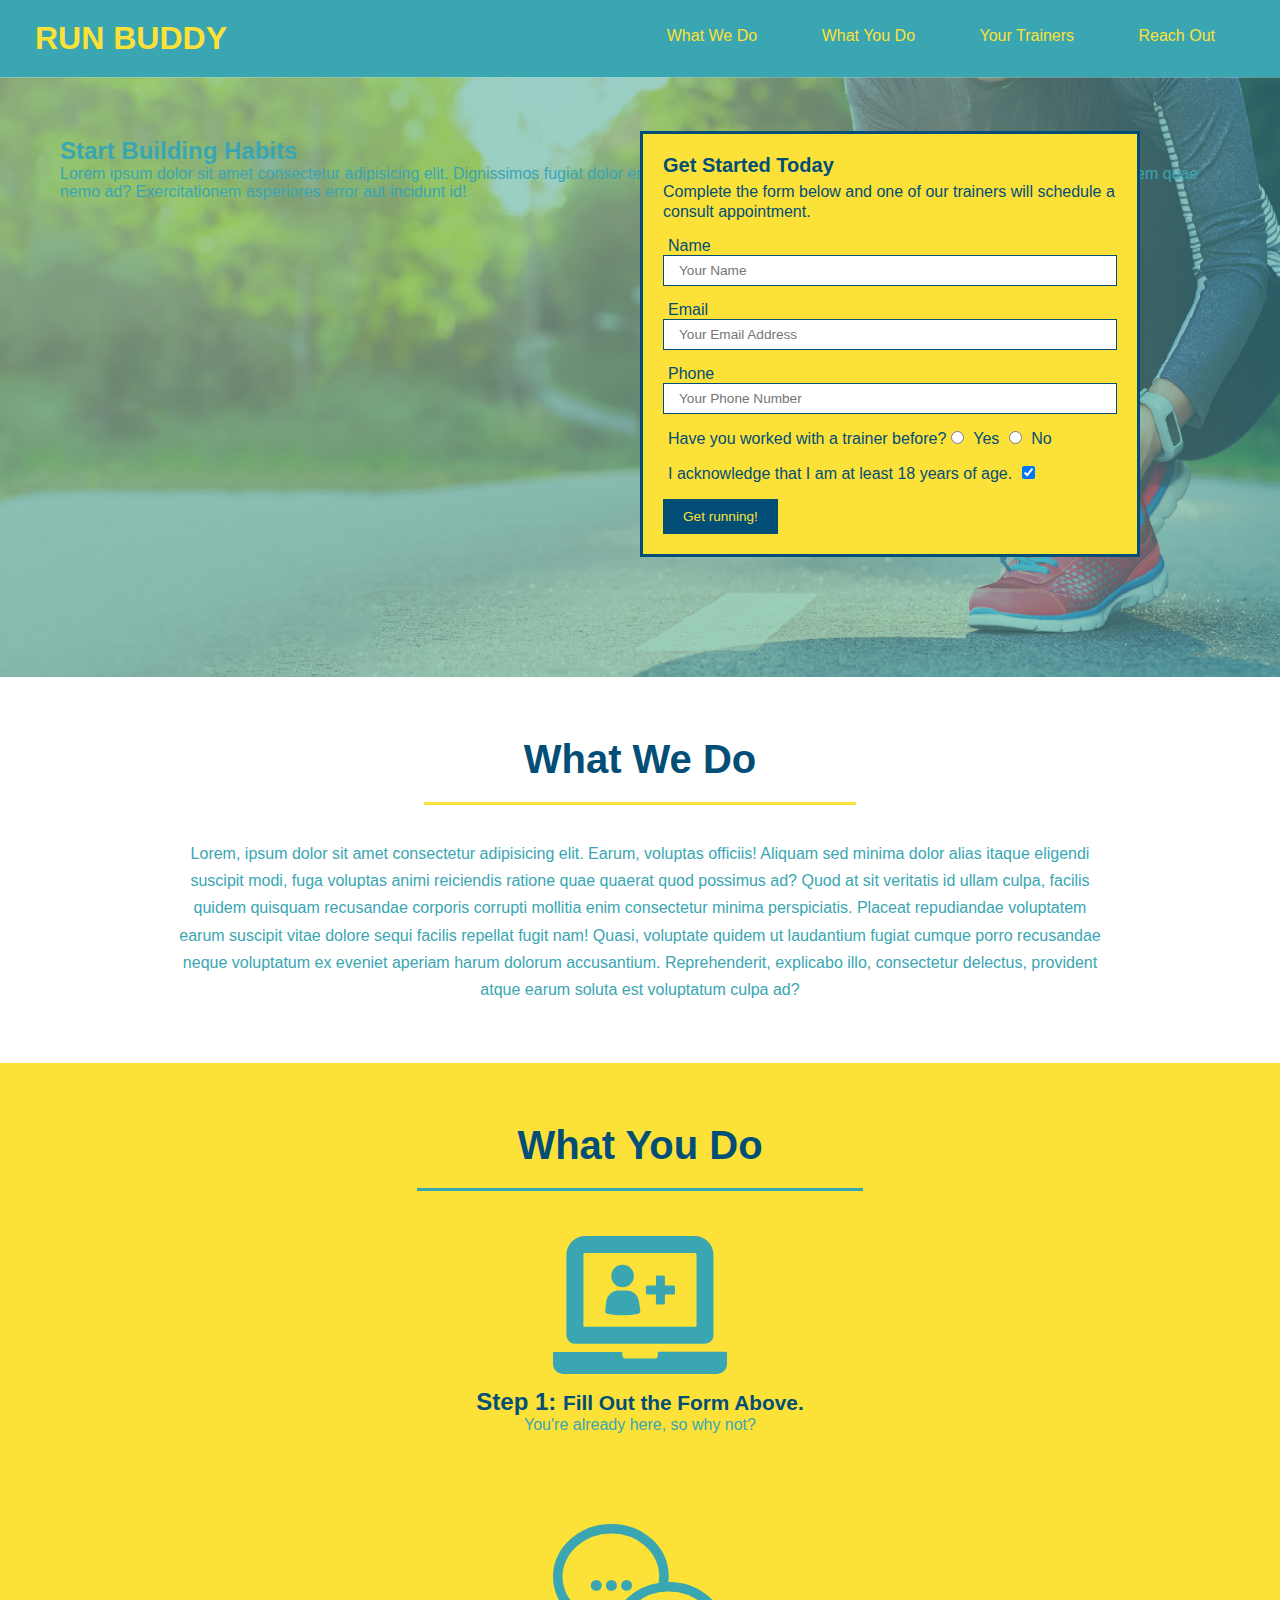
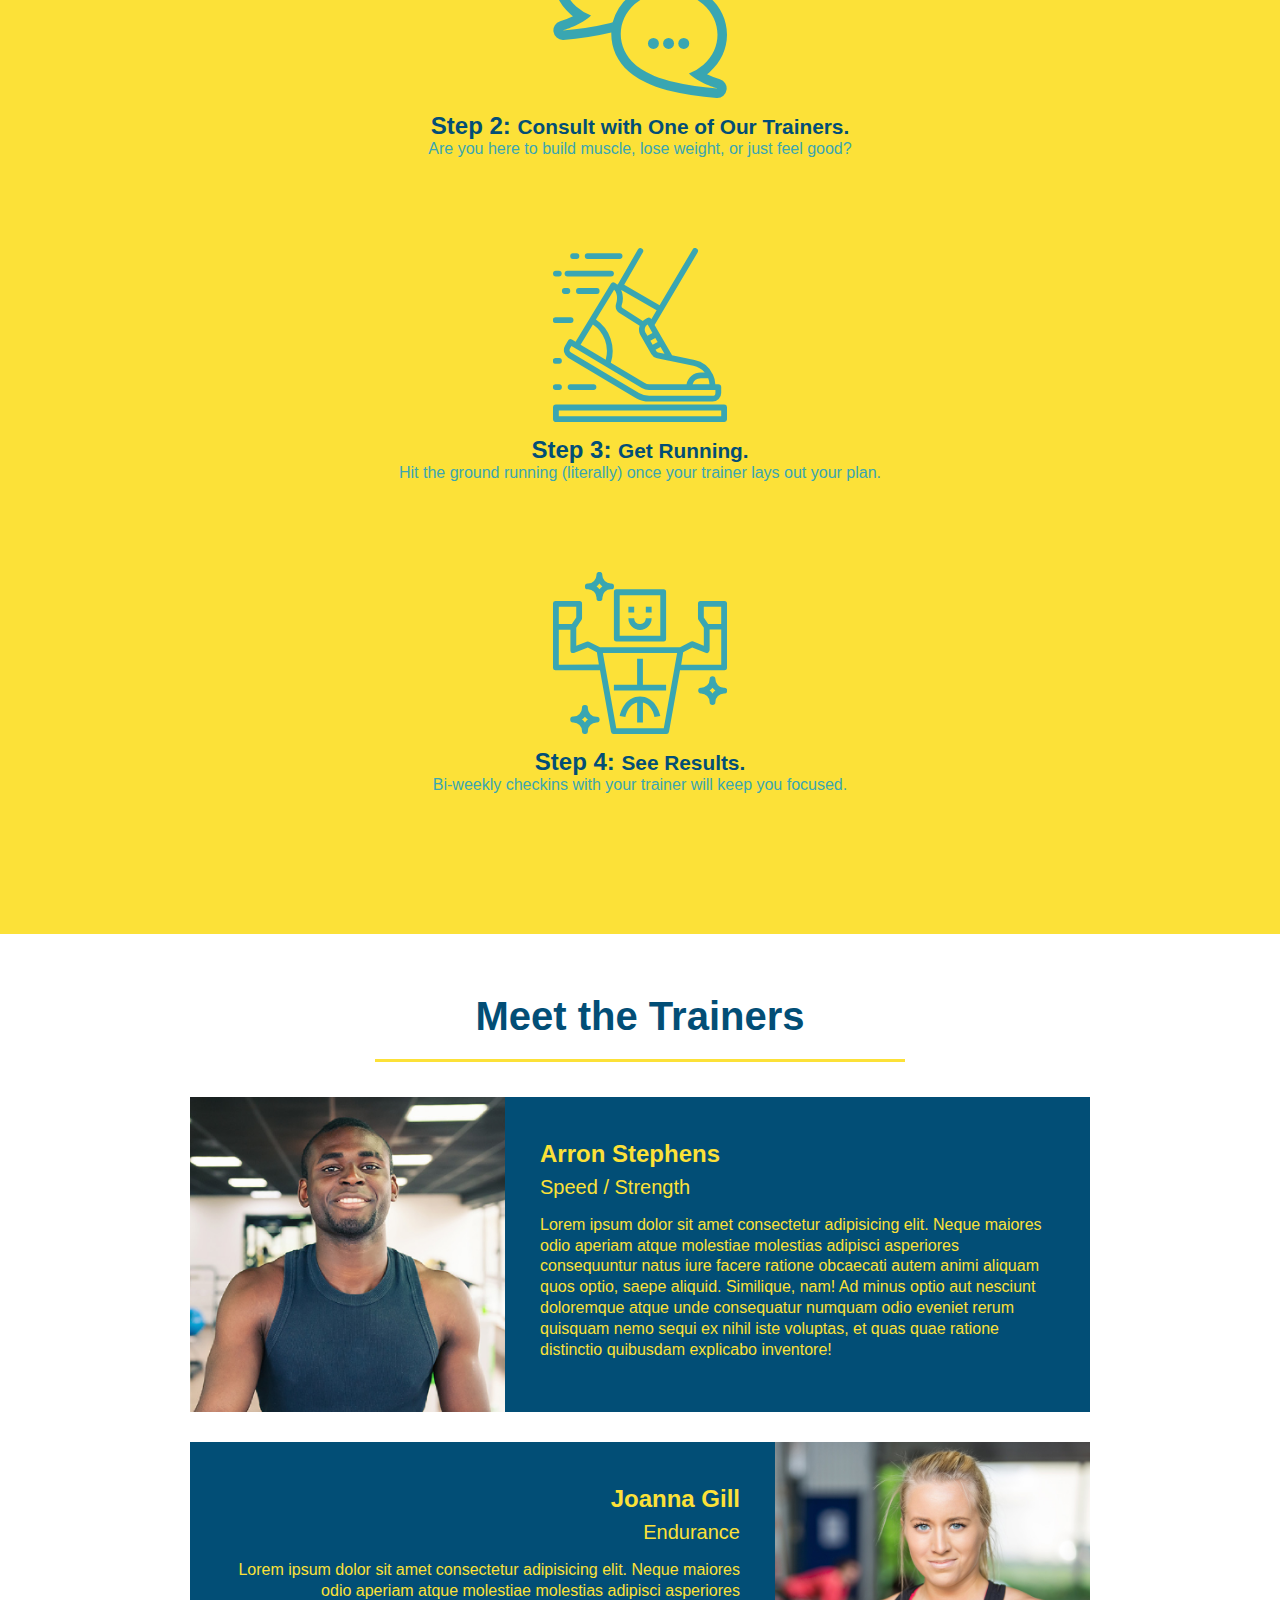
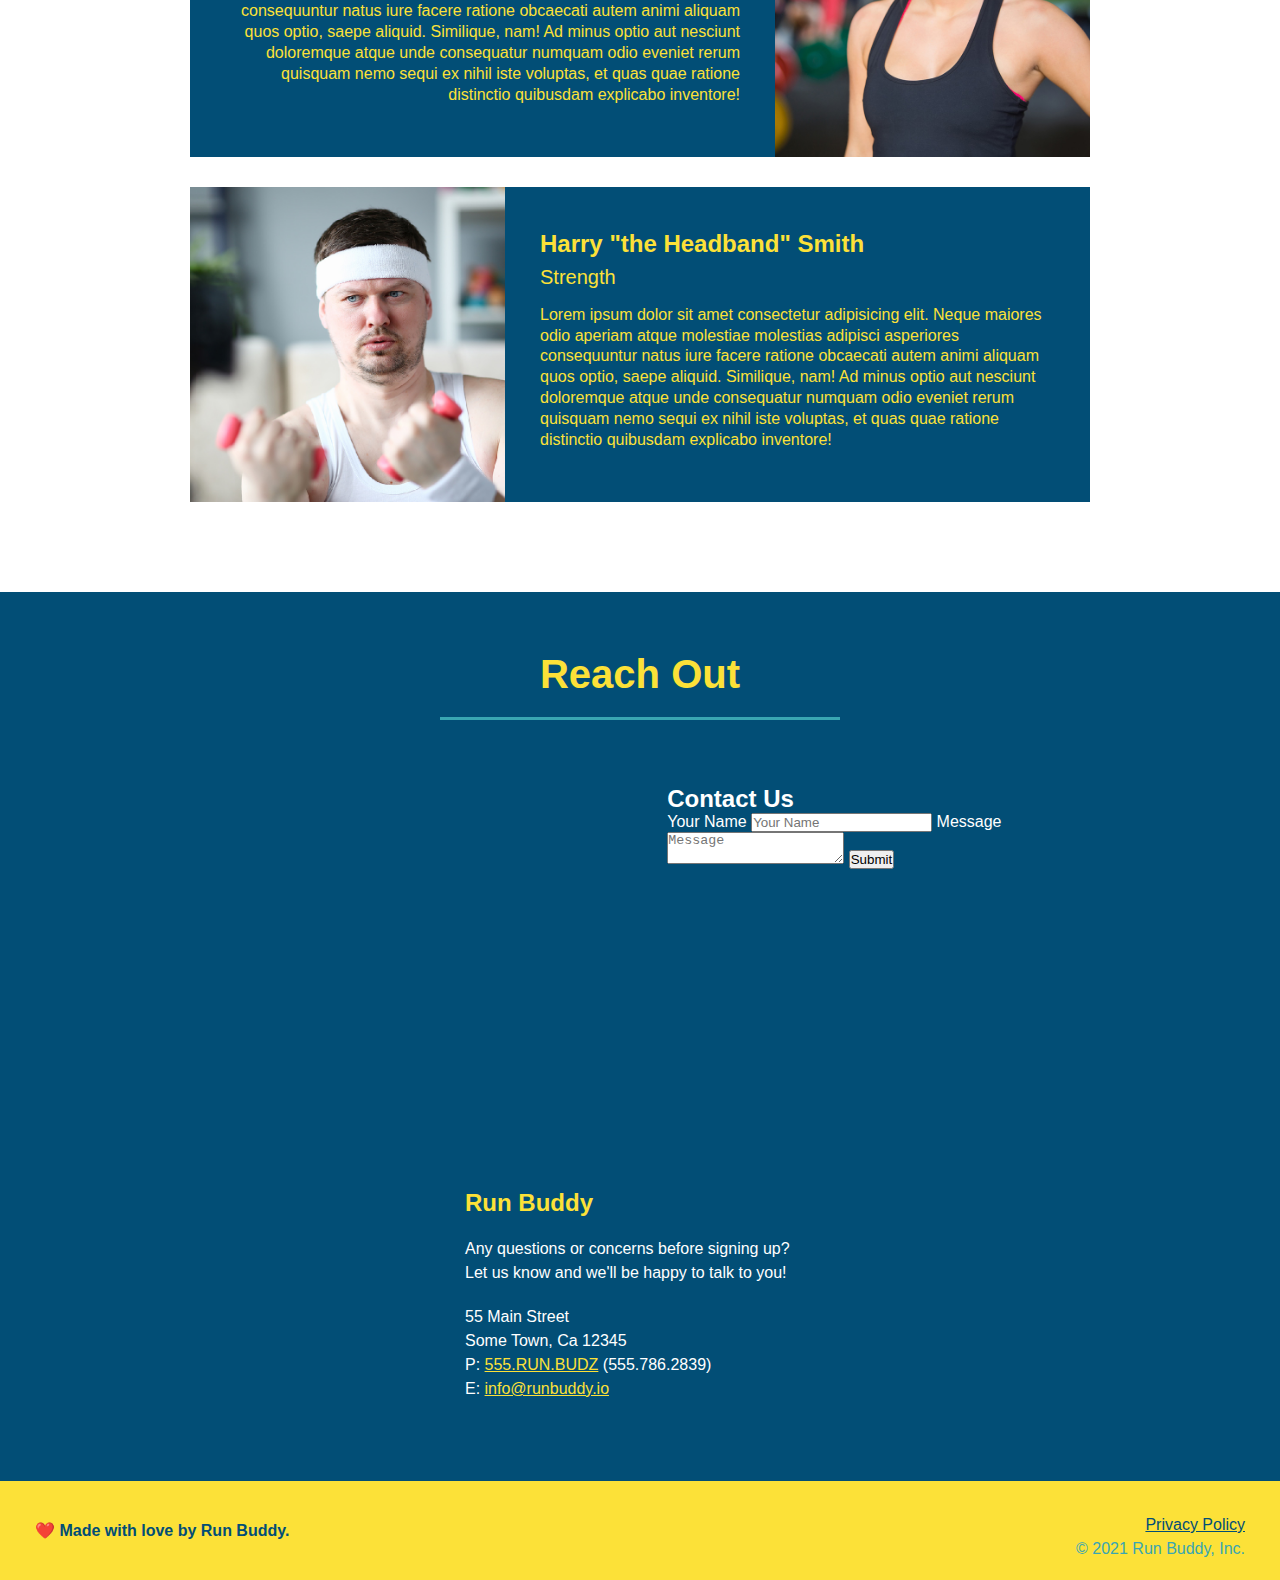
==== index.html @ 02fdb476 "added the contact form" ====
<!DOCTYPE html>
<html lang="en">
    <head>
        <meta charset="UTF-8" />
        <title>Run Buddy</title>
        <link rel="stylesheet" href="./assets/css/style.css" />        
    </head>
    <body>
        <!-- This is the navigation area -->
        <header>
            <h1>
                <a href="/">RUN BUDDY</a>
            </h1>
            <nav>
                <!-- This is the unordered list for links  -->
                <ul>
                    <!-- This is link elements -->
                    <li>
                        <!-- This is an anchor link -->
                        <a href="#what-we-do">What We Do</a>
                    </li>
                    <li>
                        <!-- This is an anchor link -->
                        <a href="#what-you-do">What You Do</a>
                    </li>
                    <li>
                        <!-- This is an anchor link -->
                        <a href="#meet-the-trainers">Your Trainers</a>
                    </li>
                    <li>
                        <!-- This is an anchor link -->
                        <a href="#reach-out">Reach Out</a>
                    </li>
                </ul>
            </nav>
        </header>

        <!-- This is the main hero area -->
        <section class="hero">
            <!-- This is for the new hero text -->
            <div class="hero-text">
                <h2>Start Building Habits</h2>
                <p>
                    Lorem ipsum dolor sit amet consectetur adipisicing elit. Dignissimos fugiat dolor enim commodi adipisci sit consequuntur minus, eveniet quam, pariatur rem quae nemo ad? Exercitationem asperiores error aut incidunt id!
                </p>
            </div>

            <div class="hero-form">
                <h3>
                    Get Started Today
                </h3>
                <p>Complete the form below and one of our trainers will schedule a consult appointment.</p>
                <!-- Add the form -->
                <form action="#">
                    <!-- Field 1 -->
                    <label for="name">Name</label>
                    <input type="text" placeholder="Your Name" name="name" id="name" class="form-input" />
                    <!-- Field 2 -->
                    <label for="email">Email</label>
                    <input type="email" placeholder="Your Email Address" name="email" id="email" class="form-input" />
                    <!-- Field 3 -->
                    <label for="phone">Phone</label>
                    <input type="tel" placeholder="Your Phone Number" name="phone" id="phone" class="form-input" />
                    <!-- Radio buttons -->
                    <p class="radio-p">
                        Have you worked with a trainer before?
                        <input type="radio" name="trainer-confirm" id="trainer-yes" />
                        <label for="trainer-yes">Yes</label>
                        <input type="radio" name="trainer-confirm" id="trainer-no" />
                        <label for="trainer-no">No</label>
                    </p>
                    <!-- Checkbox -->
                    <!-- Added value attribute -->
                    <p>
                        <label for="age-confirm-yes">I acknowledge that I am at least 18 years of age.</label>
                        <input type="checkbox" name="age-confim" id="age-confirm-yes" value="Yes" checked />
                    </p>
                    <!-- Submit button -->
                    <button type="button">Get running!</button>
                </form>
            </div>
        </section>

        <!-- This the What we do area -->
        <section id="what-we-do" class="intro">
            <h2 class="section-title primary-border color-blue">What We Do</h2>
            <p>Lorem, ipsum dolor sit amet consectetur adipisicing elit. Earum, voluptas officiis! Aliquam sed minima dolor alias itaque eligendi suscipit modi, fuga voluptas animi reiciendis ratione quae quaerat quod possimus ad?
            Quod at sit veritatis id ullam culpa, facilis quidem quisquam recusandae corporis corrupti mollitia enim consectetur minima perspiciatis. Placeat repudiandae voluptatem earum suscipit vitae dolore sequi facilis repellat fugit nam!
            Quasi, voluptate quidem ut laudantium fugiat cumque porro recusandae neque voluptatum ex eveniet aperiam harum dolorum accusantium. Reprehenderit, explicabo illo, consectetur delectus, provident atque earum soluta est voluptatum culpa ad?</p>
        </section>

        <!-- This the What you do area -->
        <section id="what-you-do" class="steps">
            <h2 class="section-title secondary-border color-blue">What You Do</h2>
            <div>
                <!-- Add icon -->
                <img src="./assets/images/step-1.svg" alt="Fill Out the Form Above" />
                <h3>Step 1: <span>Fill Out the Form Above.</span></h3>
                <p>You're already here, so why not?</p>
            </div>
            
            <div>
                <!-- Add icon -->
                <img src="./assets/images/step-2.svg" alt="Consult with One of Our Trainers" />
                <h3>Step 2: <span>Consult with One of Our Trainers.</span></h3>
                <p>Are you here to build muscle, lose weight, or just feel good?</p>
            </div>
            
            <div>
                <!-- Add icon -->
                <img src="./assets/images/step-3.svg" alt="Get Runnings" />
                <h3>Step 3: <span>Get Running.</span></h3>
                <p>Hit the ground running (literally) once your trainer lays out your plan.</p>
            </div>
            
            <div>
                <!-- Add icon -->
                <img src="./assets/images/step-4.svg" alt="See Results" />
                <h3>Step 4: <span>See Results.</span></h3>
                <p>Bi-weekly checkins with your trainer will keep you focused.</p>
            </div>
        </section>

        <!-- This is the Meet trainers area -->
        <section id="meet-the-trainers" class="trainers">
            <h2 class="section-title primary-border color-blue">Meet the Trainers</h2>
            <!-- This is the first trainer -->
            <article class="trainer">
                <img src="./assets/images/trainer-1.jpg" alt="Meet Arron. Arron Stephens in his workout clothes, ready to pump iron.">
                <div class="trainer-bio text-left">
                    <h3>Arron Stephens</h3>
                    <h4>Speed / Strength</h4>
                    <p>
                        Lorem ipsum dolor sit amet consectetur adipisicing elit. Neque maiores odio aperiam atque molestiae molestias adipisci asperiores consequuntur natus iure facere ratione obcaecati autem animi aliquam quos optio, saepe aliquid. Similique, nam! Ad minus optio aut nesciunt doloremque atque unde consequatur numquam odio eveniet rerum quisquam nemo sequi ex nihil iste voluptas, et quas quae ratione distinctio quibusdam explicabo inventore!
                    </p>
                </div>
            </article>
            <!-- This is the second trainer -->
            <article class="trainer">
                <div class="trainer-bio text-right">
                <h3>Joanna Gill</h3>
                <h4>Endurance</h4>
                <p>
                    Lorem ipsum dolor sit amet consectetur adipisicing elit. Neque maiores odio aperiam atque molestiae molestias adipisci asperiores consequuntur natus iure facere ratione obcaecati autem animi aliquam quos optio, saepe aliquid. Similique, nam! Ad minus optio aut nesciunt doloremque atque unde consequatur numquam odio eveniet rerum quisquam nemo sequi ex nihil iste voluptas, et quas quae ratione distinctio quibusdam explicabo inventore!
                </p>
                </div>
                <img src="./assets/images/trainer-2.jpg" alt="Joanna Gill cooling off after a workout" />
            </article>
            
            <!-- This is the third trainer -->
            <article class="trainer">
                <img src="./assets/images/trainer-3.jpg" alt="Harry Smith wearing a headband and lifting comically small pink weights" />
                <div class="trainer-bio text-left">
                <h3>Harry "the Headband" Smith</h3>
                <h4>Strength</h4>
                <p>
                    Lorem ipsum dolor sit amet consectetur adipisicing elit. Neque maiores odio aperiam atque molestiae molestias adipisci asperiores consequuntur natus iure facere ratione obcaecati autem animi aliquam quos optio, saepe aliquid. Similique, nam! Ad minus optio aut nesciunt doloremque atque unde consequatur numquam odio eveniet rerum quisquam nemo sequi ex nihil iste voluptas, et quas quae ratione distinctio quibusdam explicabo inventore!
                </p>
                </div>
            </article>
        </section>

        <!-- This is the Reach out area -->
        <section id="reach-out" class="contact">
            <h2 class="section-title secondary-border color-yellow">Reach Out</h2>
            <div class="contact-info">
                <iframe src="https://www.google.com/maps/embed?pb=!1m18!1m12!1m3!1d3147.9777092356107!2d-122.31437978395587!3d37.90758371227891!2m3!1f0!2f0!3f0!3m2!1i1024!2i768!4f13.1!3m3!1m2!1s0x808578e2f4d67165%3A0x386013946cfe95fd!2s5630%20Sutter%20Ave%2C%20Richmond%2C%20CA%2094804!5e0!3m2!1sen!2sus!4v1615407216493!5m2!1sen!2sus" width="400" height="400" style="border:0;" allowfullscreen="" loading="lazy"></iframe>
                <!-- This is the new contact form -->
                <div class="contact-form">
                    <h3>Contact Us</h3>
                    <form action="#">
                        <label for="contact-name">Your Name</label>
                        <input type="text" id="contact-name" placeholder="Your Name" />

                        <label for="contact-message">Message</label>
                        <textarea name="contact-message" id="contact-message" placeholder="Message"></textarea>

                        <button type="submit">Submit</button>
                    </form>
                </div>

                <div>
                    <h3 class="color-yellow">Run Buddy</h3>
                    <p>Any questions or concerns before signing up?
                        <br />Let us know and we'll be happy to talk to you!
                    </p>
                    <address>
                        55 Main Street <br/>
                        Some Town, Ca  12345<br />
                        P: <a href="tel:+1555-786-2839">555.RUN.BUDZ</a> (555.786.2839)<br/>
                        E: <a href="mailto:info@runbuddy.io">info@runbuddy.io</a>
                    </address>
                </div>
            </div>
        </section>

        <!-- This is the footer area -->
        <footer>
            <h2>❤️ Made with love by Run Buddy.</h2>
            <div>
                <a href="./privacy-policy.html">Privacy Policy</a><br/>
                &copy; 2021 Run Buddy, Inc.
            </div>
        </footer>
    </body>
</html>
---- assets/css/style.css ----
/* CSS file created by Anthony Hall */

/* Reset browser variations */
/* Add a universal selector */
* {
    margin: 0;
    padding: 0;
    box-sizing: border-box;
}

/* Global styles */
body {
    color: #39A6B2;
    font-family: Helvetica, Arial, sans-serif;
}

/* Utility classes */
.text-left {
    text-align: left;
}
  
.text-right {
    text-align: right;
}

.color-blue {
    color: #024E76;
}

.color-yellow {
    color: #FCE138;
}

a {
    color: #FCE138;
}

section {
    padding: 60px;
}

/* Define all header styles */
header {
    padding: 20px 35px;
    background-color: #39A6B2;
}

/* Define the h1 element inside the header */
header h1 {
    display: inline;
    font-weight: 700;
    font-size: 2rem;
    color: #FCE138;
    margin: 0;
}

/* Define the a element */
header a {
    color: #FCE138;
    text-decoration: none;
}

/* Define hover pseudo class on a element */
header a:hover {
    text-decoration: underline;
    opacity: .5;
}

/* Define the header area */
header nav {
    float: right;
    margin: 7px 0;
}

/* Override the ul li elements */
header nav ul li {
    display: inline;
}

/* Define the a element in the nav */
header nav ul li a {
    margin: 0 30px;
    font-weight: 200;
    font-size: 1rem;
}

/* Define all footer styles */
footer {
    width: 100%;
    background-color: #FCE138;
    padding: 40px 35px;
}

/* Define the h2 element in the footer */
footer h2 {
    display: inline;
    font-size: 1rem;
    color: #024E76;
    margin: 0;
}

/* Define the div element in the footer */
/* Add a negative margin to help vertical alignment  */
footer div {
    float: right;
    line-height: 1.5;
    text-align: right;
    margin-top: -8px;
}

/* Define the a element in the footer */
footer a {
    color: #024E76;
}

/* Define custom hero styling */
.hero {
    background-image: url("../images/hero-bg-flipped.jpg");
    height: 600px;
    background-size: cover;
    background-position: center;
    position: relative;
}

.hero-form {
    border: 3px #024E76 solid;
    background-color: #FCE138;
    color: #024E76;
    padding: 20px;
    width: 500px;
    position: absolute;
    bottom: 120px;
    right: 140px;
}

.hero-form h3 {
    margin: 0;   
    font-size: 1.25rem;
}

.hero-form p {
    margin: 5px 0 15px 0;
    line-height: 1.25;
}

/* Define the form input style */
.form-input {
    border: 1px #024E76 solid;
    display: block;
    padding: 7px 15px;
    font-size: .85rem;
    color: #024E76;
    width: 100%;
    margin-bottom: 15px;
}

.hero-form label {
    margin: 0 5px;
}

/* Fix the p element not adjusted by the margin above */
.hero-form p:nth-last-child(3) {
    padding-left: 5px;
}

/* Define the button style */
.hero-form button {
    border: 0;
    background-color: #024E76;
    color: #FCE138;
    font-size: .85rem;
    padding: 10px 20px;
}

/* Define styles for What We Do */
.intro {
    text-align: center;
}

.intro p {
    margin: 0 auto;
    line-height: 1.7;
    color: #39A6B2;
    width: 80%;
    font-size: 1rem; 
}

/* Define the styles for the What You Do section */
.steps {
    text-align: center;
    background-color: #FCE138;
}

.steps div {
    margin-bottom: 80px;
}

.steps img {
    width: 15%;
    margin: 10px 0;
}

.steps h3 {
    color: #024E76;
    font-size: 1.50rem;
} 

.steps span {
    font-size: 1.30rem;
}

.steps p {
    color: #39A6B2;
    font-size: 1rem; 
}

/* Define the section title */
.section-title {
    display: inline-block;
    font-size: 2.5rem;
    margin-bottom: 35px;
    padding: 0 100px 20px 100px;
}

/* Define the border bottom (hrs) */
.primary-border {
    border-bottom: 3px #FCE138 solid;
}

.secondary-border {
    border-bottom: 3px #39A6B2 solid;
}

/* Define the trainer styles */
.trainers {
    text-align: center;
}

.trainer {
    width: 900px;
    color: #FCE138;
    background-color: #024E76;
    margin: 0 auto 30px auto;
    overflow: auto;
}

.trainer img {
    width: 35%;
    float: left;
}

.trainer-bio {
    padding: 35px;
    float: left;
    width: 65%;
}

.trainer-bio h3 {
    font-size: 1.5rem;
    margin: 8px 0;
}

.trainer-bio h4 {
    font-weight: 200;
    font-size: 1.25rem;
    margin-bottom: 16px;
}

.trainer-bio p {
    font-size: 1rem;
    line-height: 1.3;
}

/* Define the styles for the Reach Out area */
.contact {
    text-align: center;
    background-color: #024E76;
} 

.contact-info iframe {
    border: 0;
    width: 400px;
    height: 400px;
}

.contact-info div {
    display: inline-block;
    color: #fff;
    text-align: left;
    vertical-align: top;
    width: 410px;
    margin: 30px 0 0 60px;
}

.contact-info h3 {
    font-size: 1.5rem;
}

.contact-info p, .contact-info address {
    margin: 20px 0;
    line-height: 1.5;
    font-size: 1rem;
    font-style: normal;
}
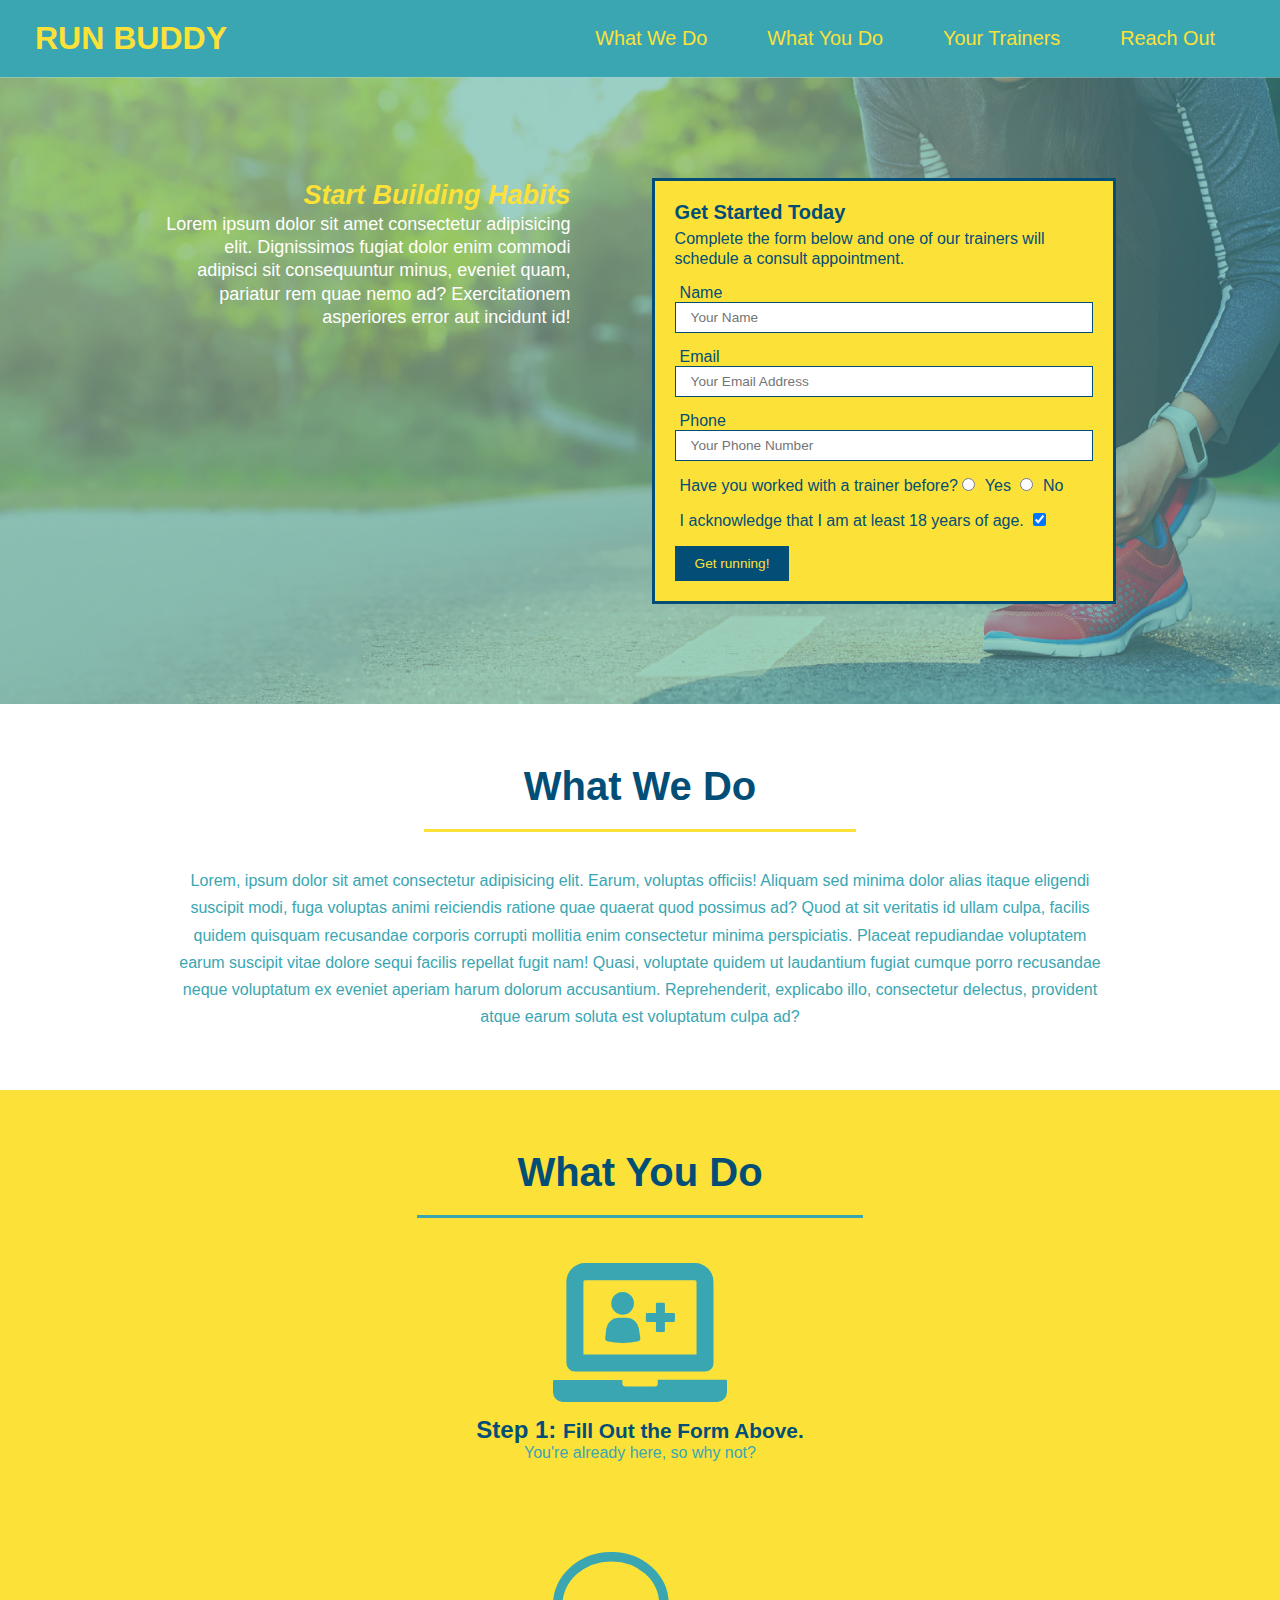
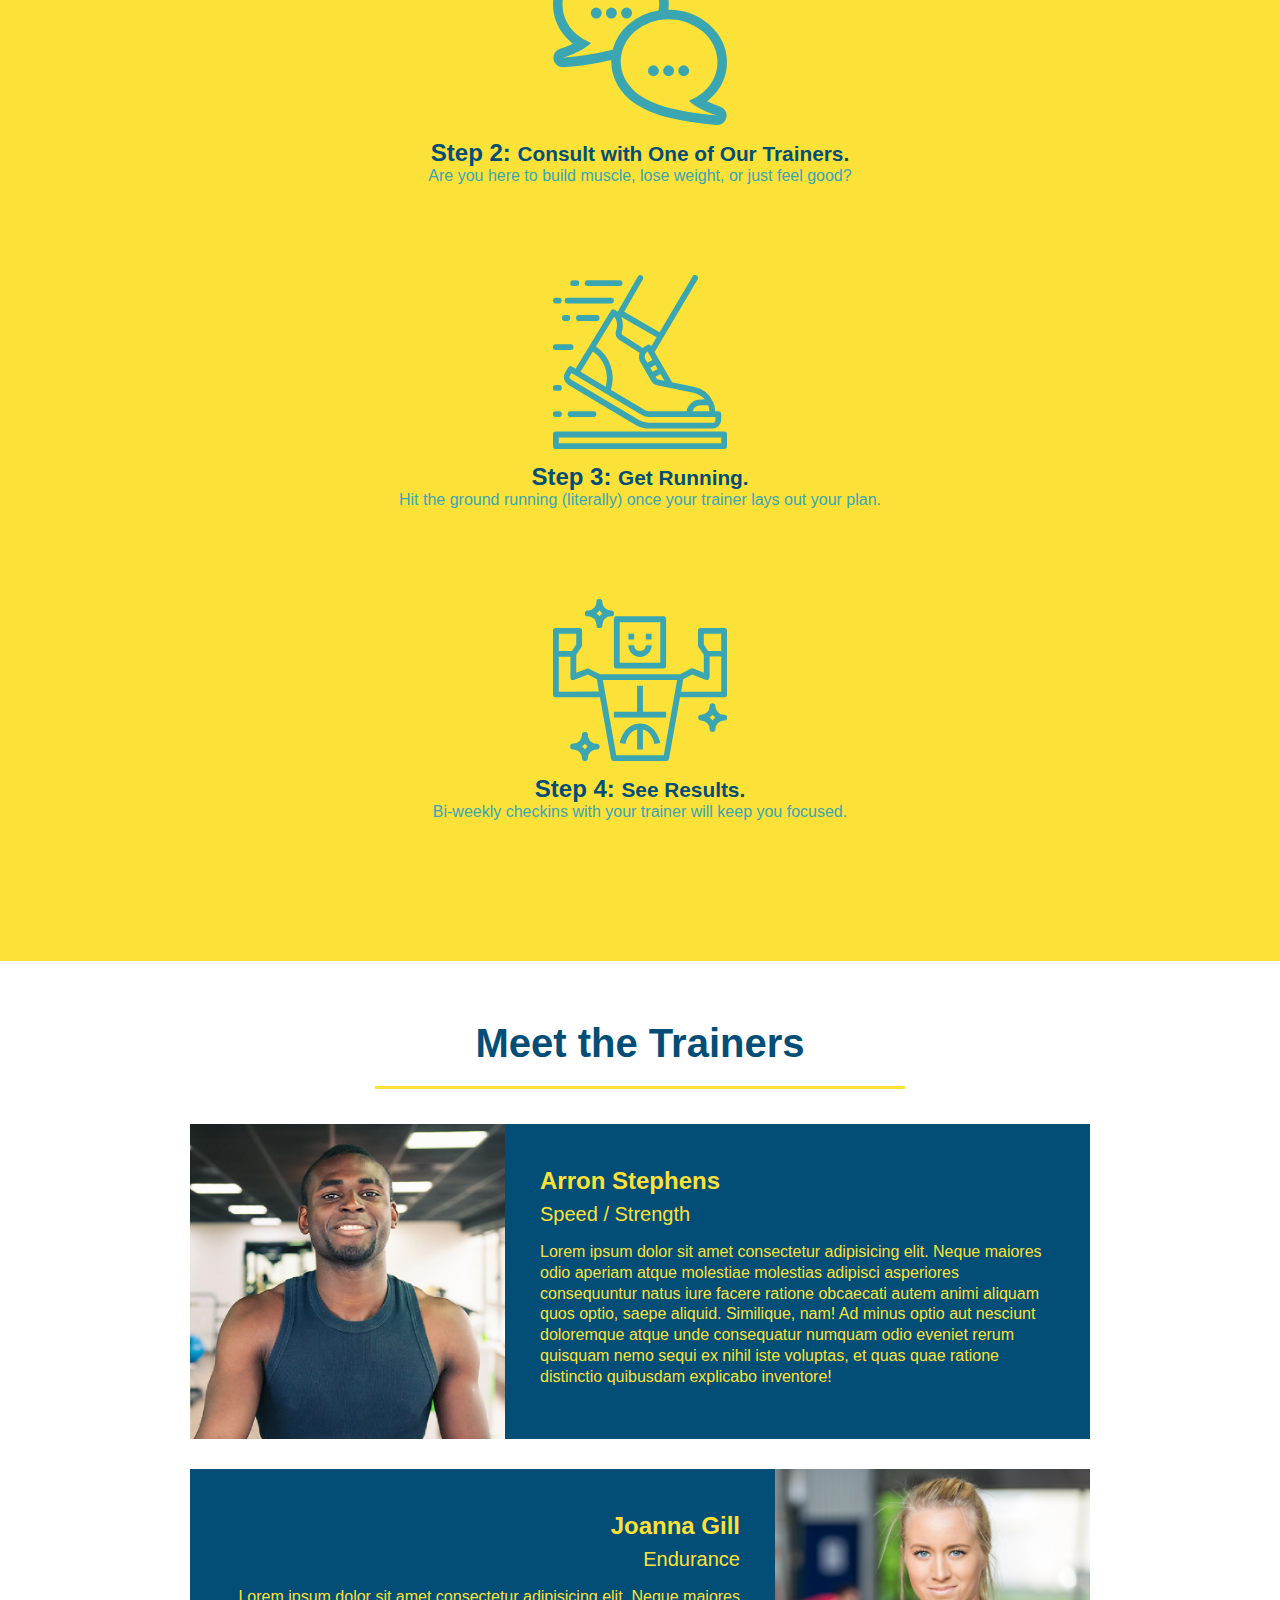
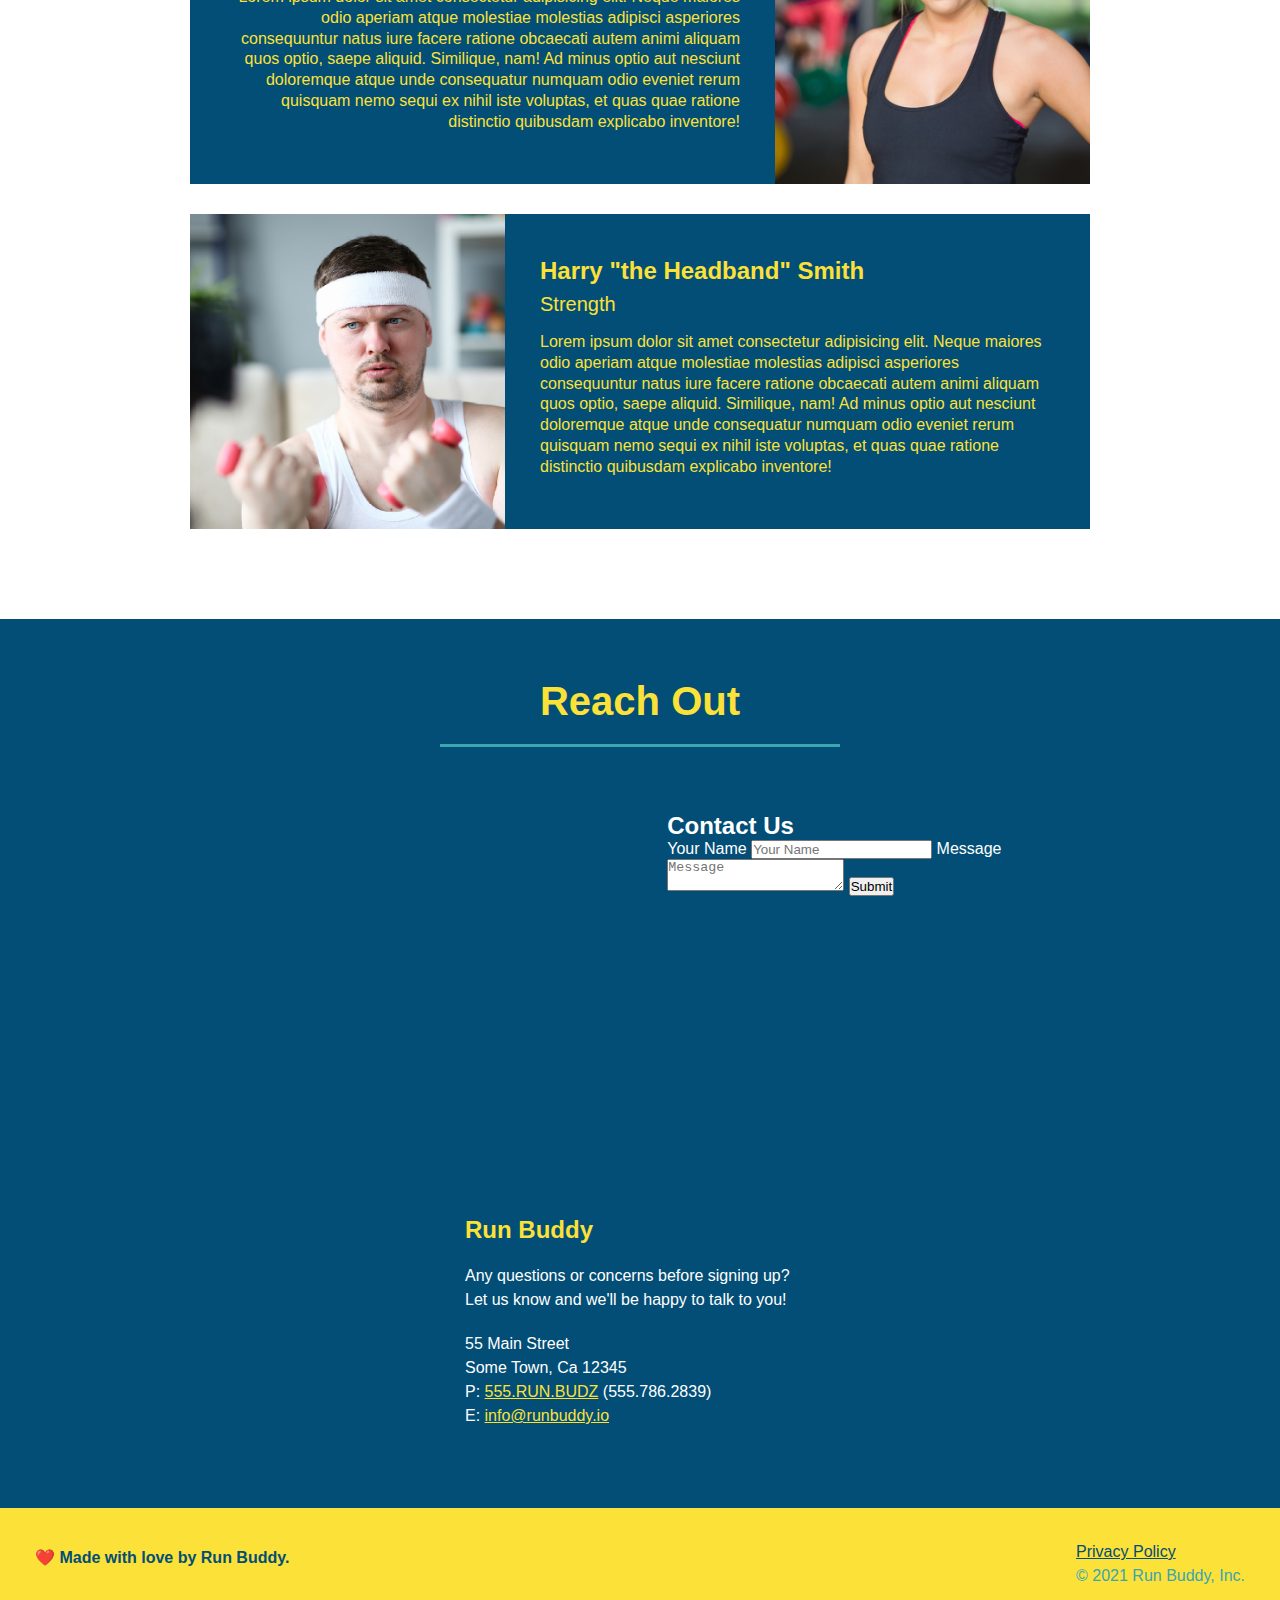
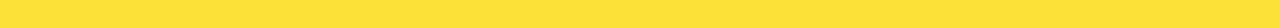
==== commit 89dc0529: "Updates to the hero" ====
--- a/index.html
+++ b/index.html
@@ -91,105 +91,111 @@
 
         <!-- This the What you do area -->
         <section id="what-you-do" class="steps">
+            <div class="flex-row">
             <h2 class="section-title secondary-border color-blue">What You Do</h2>
-            <div>
-                <!-- Add icon -->
-                <img src="./assets/images/step-1.svg" alt="Fill Out the Form Above" />
-                <h3>Step 1: <span>Fill Out the Form Above.</span></h3>
-                <p>You're already here, so why not?</p>
-            </div>
+                <div>
+                    <!-- Add icon -->
+                    <img src="./assets/images/step-1.svg" alt="Fill Out the Form Above" />
+                    <h3>Step 1: <span>Fill Out the Form Above.</span></h3>
+                    <p>You're already here, so why not?</p>
+                </div>
+                
+                <div>
+                    <!-- Add icon -->
+                    <img src="./assets/images/step-2.svg" alt="Consult with One of Our Trainers" />
+                    <h3>Step 2: <span>Consult with One of Our Trainers.</span></h3>
+                    <p>Are you here to build muscle, lose weight, or just feel good?</p>
+                </div>
+                
+                <div>
+                    <!-- Add icon -->
+                    <img src="./assets/images/step-3.svg" alt="Get Runnings" />
+                    <h3>Step 3: <span>Get Running.</span></h3>
+                    <p>Hit the ground running (literally) once your trainer lays out your plan.</p>
+                </div>
             
-            <div>
-                <!-- Add icon -->
-                <img src="./assets/images/step-2.svg" alt="Consult with One of Our Trainers" />
-                <h3>Step 2: <span>Consult with One of Our Trainers.</span></h3>
-                <p>Are you here to build muscle, lose weight, or just feel good?</p>
-            </div>
-            
-            <div>
-                <!-- Add icon -->
-                <img src="./assets/images/step-3.svg" alt="Get Runnings" />
-                <h3>Step 3: <span>Get Running.</span></h3>
-                <p>Hit the ground running (literally) once your trainer lays out your plan.</p>
-            </div>
-            
-            <div>
-                <!-- Add icon -->
-                <img src="./assets/images/step-4.svg" alt="See Results" />
-                <h3>Step 4: <span>See Results.</span></h3>
-                <p>Bi-weekly checkins with your trainer will keep you focused.</p>
+                <div>
+                    <!-- Add icon -->
+                    <img src="./assets/images/step-4.svg" alt="See Results" />
+                    <h3>Step 4: <span>See Results.</span></h3>
+                    <p>Bi-weekly checkins with your trainer will keep you focused.</p>
+                </div>
             </div>
         </section>
 
         <!-- This is the Meet trainers area -->
         <section id="meet-the-trainers" class="trainers">
+            <div class="flex-row">
             <h2 class="section-title primary-border color-blue">Meet the Trainers</h2>
-            <!-- This is the first trainer -->
-            <article class="trainer">
-                <img src="./assets/images/trainer-1.jpg" alt="Meet Arron. Arron Stephens in his workout clothes, ready to pump iron.">
-                <div class="trainer-bio text-left">
-                    <h3>Arron Stephens</h3>
-                    <h4>Speed / Strength</h4>
+                <!-- This is the first trainer -->
+                <article class="trainer">
+                    <img src="./assets/images/trainer-1.jpg" alt="Meet Arron. Arron Stephens in his workout clothes, ready to pump iron.">
+                    <div class="trainer-bio text-left">
+                        <h3>Arron Stephens</h3>
+                        <h4>Speed / Strength</h4>
+                        <p>
+                            Lorem ipsum dolor sit amet consectetur adipisicing elit. Neque maiores odio aperiam atque molestiae molestias adipisci asperiores consequuntur natus iure facere ratione obcaecati autem animi aliquam quos optio, saepe aliquid. Similique, nam! Ad minus optio aut nesciunt doloremque atque unde consequatur numquam odio eveniet rerum quisquam nemo sequi ex nihil iste voluptas, et quas quae ratione distinctio quibusdam explicabo inventore!
+                        </p>
+                    </div>
+                </article>
+                <!-- This is the second trainer -->
+                <article class="trainer">
+                    <div class="trainer-bio text-right">
+                    <h3>Joanna Gill</h3>
+                    <h4>Endurance</h4>
                     <p>
                         Lorem ipsum dolor sit amet consectetur adipisicing elit. Neque maiores odio aperiam atque molestiae molestias adipisci asperiores consequuntur natus iure facere ratione obcaecati autem animi aliquam quos optio, saepe aliquid. Similique, nam! Ad minus optio aut nesciunt doloremque atque unde consequatur numquam odio eveniet rerum quisquam nemo sequi ex nihil iste voluptas, et quas quae ratione distinctio quibusdam explicabo inventore!
                     </p>
-                </div>
-            </article>
-            <!-- This is the second trainer -->
-            <article class="trainer">
-                <div class="trainer-bio text-right">
-                <h3>Joanna Gill</h3>
-                <h4>Endurance</h4>
-                <p>
-                    Lorem ipsum dolor sit amet consectetur adipisicing elit. Neque maiores odio aperiam atque molestiae molestias adipisci asperiores consequuntur natus iure facere ratione obcaecati autem animi aliquam quos optio, saepe aliquid. Similique, nam! Ad minus optio aut nesciunt doloremque atque unde consequatur numquam odio eveniet rerum quisquam nemo sequi ex nihil iste voluptas, et quas quae ratione distinctio quibusdam explicabo inventore!
-                </p>
-                </div>
-                <img src="./assets/images/trainer-2.jpg" alt="Joanna Gill cooling off after a workout" />
-            </article>
-            
-            <!-- This is the third trainer -->
-            <article class="trainer">
-                <img src="./assets/images/trainer-3.jpg" alt="Harry Smith wearing a headband and lifting comically small pink weights" />
-                <div class="trainer-bio text-left">
-                <h3>Harry "the Headband" Smith</h3>
-                <h4>Strength</h4>
-                <p>
-                    Lorem ipsum dolor sit amet consectetur adipisicing elit. Neque maiores odio aperiam atque molestiae molestias adipisci asperiores consequuntur natus iure facere ratione obcaecati autem animi aliquam quos optio, saepe aliquid. Similique, nam! Ad minus optio aut nesciunt doloremque atque unde consequatur numquam odio eveniet rerum quisquam nemo sequi ex nihil iste voluptas, et quas quae ratione distinctio quibusdam explicabo inventore!
-                </p>
-                </div>
-            </article>
+                    </div>
+                    <img src="./assets/images/trainer-2.jpg" alt="Joanna Gill cooling off after a workout" />
+                </article>
+                
+                <!-- This is the third trainer -->
+                <article class="trainer">
+                    <img src="./assets/images/trainer-3.jpg" alt="Harry Smith wearing a headband and lifting comically small pink weights" />
+                    <div class="trainer-bio text-left">
+                    <h3>Harry "the Headband" Smith</h3>
+                    <h4>Strength</h4>
+                    <p>
+                        Lorem ipsum dolor sit amet consectetur adipisicing elit. Neque maiores odio aperiam atque molestiae molestias adipisci asperiores consequuntur natus iure facere ratione obcaecati autem animi aliquam quos optio, saepe aliquid. Similique, nam! Ad minus optio aut nesciunt doloremque atque unde consequatur numquam odio eveniet rerum quisquam nemo sequi ex nihil iste voluptas, et quas quae ratione distinctio quibusdam explicabo inventore!
+                    </p>
+                    </div>
+                </article>
+            </div>
         </section>
 
         <!-- This is the Reach out area -->
         <section id="reach-out" class="contact">
-            <h2 class="section-title secondary-border color-yellow">Reach Out</h2>
-            <div class="contact-info">
-                <iframe src="https://www.google.com/maps/embed?pb=!1m18!1m12!1m3!1d3147.9777092356107!2d-122.31437978395587!3d37.90758371227891!2m3!1f0!2f0!3f0!3m2!1i1024!2i768!4f13.1!3m3!1m2!1s0x808578e2f4d67165%3A0x386013946cfe95fd!2s5630%20Sutter%20Ave%2C%20Richmond%2C%20CA%2094804!5e0!3m2!1sen!2sus!4v1615407216493!5m2!1sen!2sus" width="400" height="400" style="border:0;" allowfullscreen="" loading="lazy"></iframe>
-                <!-- This is the new contact form -->
-                <div class="contact-form">
-                    <h3>Contact Us</h3>
-                    <form action="#">
-                        <label for="contact-name">Your Name</label>
-                        <input type="text" id="contact-name" placeholder="Your Name" />
-
-                        <label for="contact-message">Message</label>
-                        <textarea name="contact-message" id="contact-message" placeholder="Message"></textarea>
-
-                        <button type="submit">Submit</button>
-                    </form>
-                </div>
-
-                <div>
-                    <h3 class="color-yellow">Run Buddy</h3>
-                    <p>Any questions or concerns before signing up?
-                        <br />Let us know and we'll be happy to talk to you!
-                    </p>
-                    <address>
-                        55 Main Street <br/>
-                        Some Town, Ca  12345<br />
-                        P: <a href="tel:+1555-786-2839">555.RUN.BUDZ</a> (555.786.2839)<br/>
-                        E: <a href="mailto:info@runbuddy.io">info@runbuddy.io</a>
-                    </address>
+            <div class="flex-row">
+                <h2 class="section-title secondary-border color-yellow">Reach Out</h2>
+                <div class="contact-info">
+                    <iframe src="https://www.google.com/maps/embed?pb=!1m18!1m12!1m3!1d3147.9777092356107!2d-122.31437978395587!3d37.90758371227891!2m3!1f0!2f0!3f0!3m2!1i1024!2i768!4f13.1!3m3!1m2!1s0x808578e2f4d67165%3A0x386013946cfe95fd!2s5630%20Sutter%20Ave%2C%20Richmond%2C%20CA%2094804!5e0!3m2!1sen!2sus!4v1615407216493!5m2!1sen!2sus" width="400" height="400" style="border:0;" allowfullscreen="" loading="lazy"></iframe>
+                    <!-- This is the new contact form -->
+                    <div class="contact-form">
+                        <h3>Contact Us</h3>
+                        <form action="#">
+                            <label for="contact-name">Your Name</label>
+                            <input type="text" id="contact-name" placeholder="Your Name" />
+
+                            <label for="contact-message">Message</label>
+                            <textarea name="contact-message" id="contact-message" placeholder="Message"></textarea>
+
+                            <button type="submit">Submit</button>
+                        </form>
+                    </div>
+
+                    <div>
+                        <h3 class="color-yellow">Run Buddy</h3>
+                        <p>Any questions or concerns before signing up?
+                            <br />Let us know and we'll be happy to talk to you!
+                        </p>
+                        <address>
+                            55 Main Street <br/>
+                            Some Town, Ca  12345<br />
+                            P: <a href="tel:+1555-786-2839">555.RUN.BUDZ</a> (555.786.2839)<br/>
+                            E: <a href="mailto:info@runbuddy.io">info@runbuddy.io</a>
+                        </address>
+                    </div>
                 </div>
             </div>
         </section>
--- a/assets/css/style.css
+++ b/assets/css/style.css
@@ -41,13 +41,15 @@
 
 /* Define all header styles */
 header {
+    display: flex;
+    justify-content: space-between;
+    flex-wrap: wrap;
     padding: 20px 35px;
     background-color: #39A6B2;
 }
 
 /* Define the h1 element inside the header */
 header h1 {
-    display: inline;
     font-weight: 700;
     font-size: 2rem;
     color: #FCE138;
@@ -68,11 +70,18 @@
 
 /* Define the header area */
 header nav {
-    float: right;
     margin: 7px 0;
 }
 
 /* Override the ul li elements */
+header nav ul {
+    display: flex;
+    flex-wrap: wrap;
+    justify-content: space-between;
+    align-items: center;
+    list-style: none;
+}
+
 header nav ul li {
     display: inline;
 }
@@ -81,19 +90,20 @@
 header nav ul li a {
     margin: 0 30px;
     font-weight: 200;
-    font-size: 1rem;
+    font-size: 1.55vw;
 }
 
 /* Define all footer styles */
 footer {
-    width: 100%;
+    display: flex;
+    justify-content: space-between;
+    flex-wrap: wrap;
     background-color: #FCE138;
     padding: 40px 35px;
 }
 
 /* Define the h2 element in the footer */
 footer h2 {
-    display: inline;
     font-size: 1rem;
     color: #024E76;
     margin: 0;
@@ -102,9 +112,7 @@
 /* Define the div element in the footer */
 /* Add a negative margin to help vertical alignment  */
 footer div {
-    float: right;
     line-height: 1.5;
-    text-align: right;
     margin-top: -8px;
 }
 
@@ -116,10 +124,11 @@
 /* Define custom hero styling */
 .hero {
     background-image: url("../images/hero-bg-flipped.jpg");
-    height: 600px;
     background-size: cover;
     background-position: center;
-    position: relative;
+    display: flex;
+    justify-content: center;
+    flex-wrap: wrap;
 }
 
 .hero-form {
@@ -127,10 +136,8 @@
     background-color: #FCE138;
     color: #024E76;
     padding: 20px;
-    width: 500px;
-    position: absolute;
-    bottom: 120px;
-    right: 140px;
+    width: 40%;
+    margin: 3.5%;
 }
 
 .hero-form h3 {
@@ -170,6 +177,21 @@
     color: #FCE138;
     font-size: .85rem;
     padding: 10px 20px;
+}
+
+.hero-text {
+    width: 35%;
+    text-align: right;
+    margin: 3.5%;
+    color: #FFF;
+    font-size: 2vh;
+    line-height: 1.3;;
+}
+
+.hero-text h2 {
+    font-style: italic;
+    font-size: 3vh;
+    color: #FCE138
 }
 
 /* Define styles for What We Do */
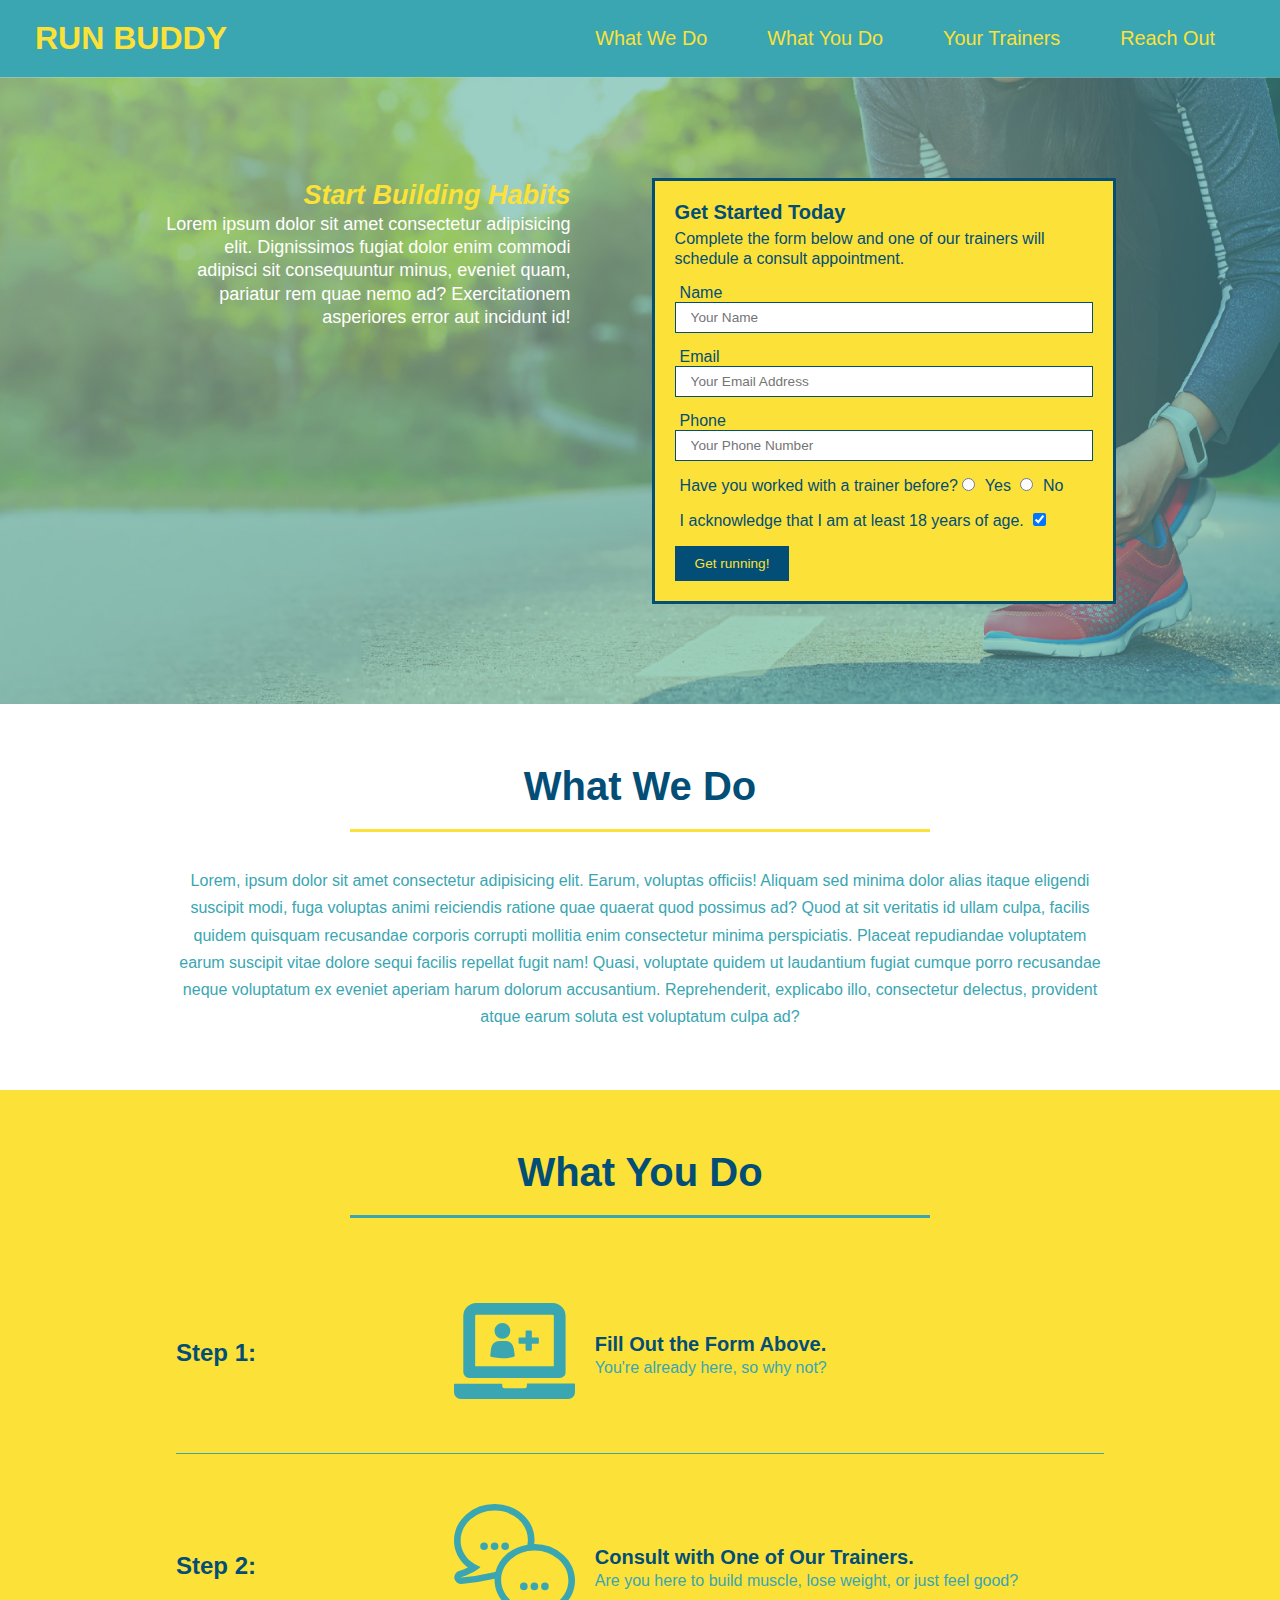
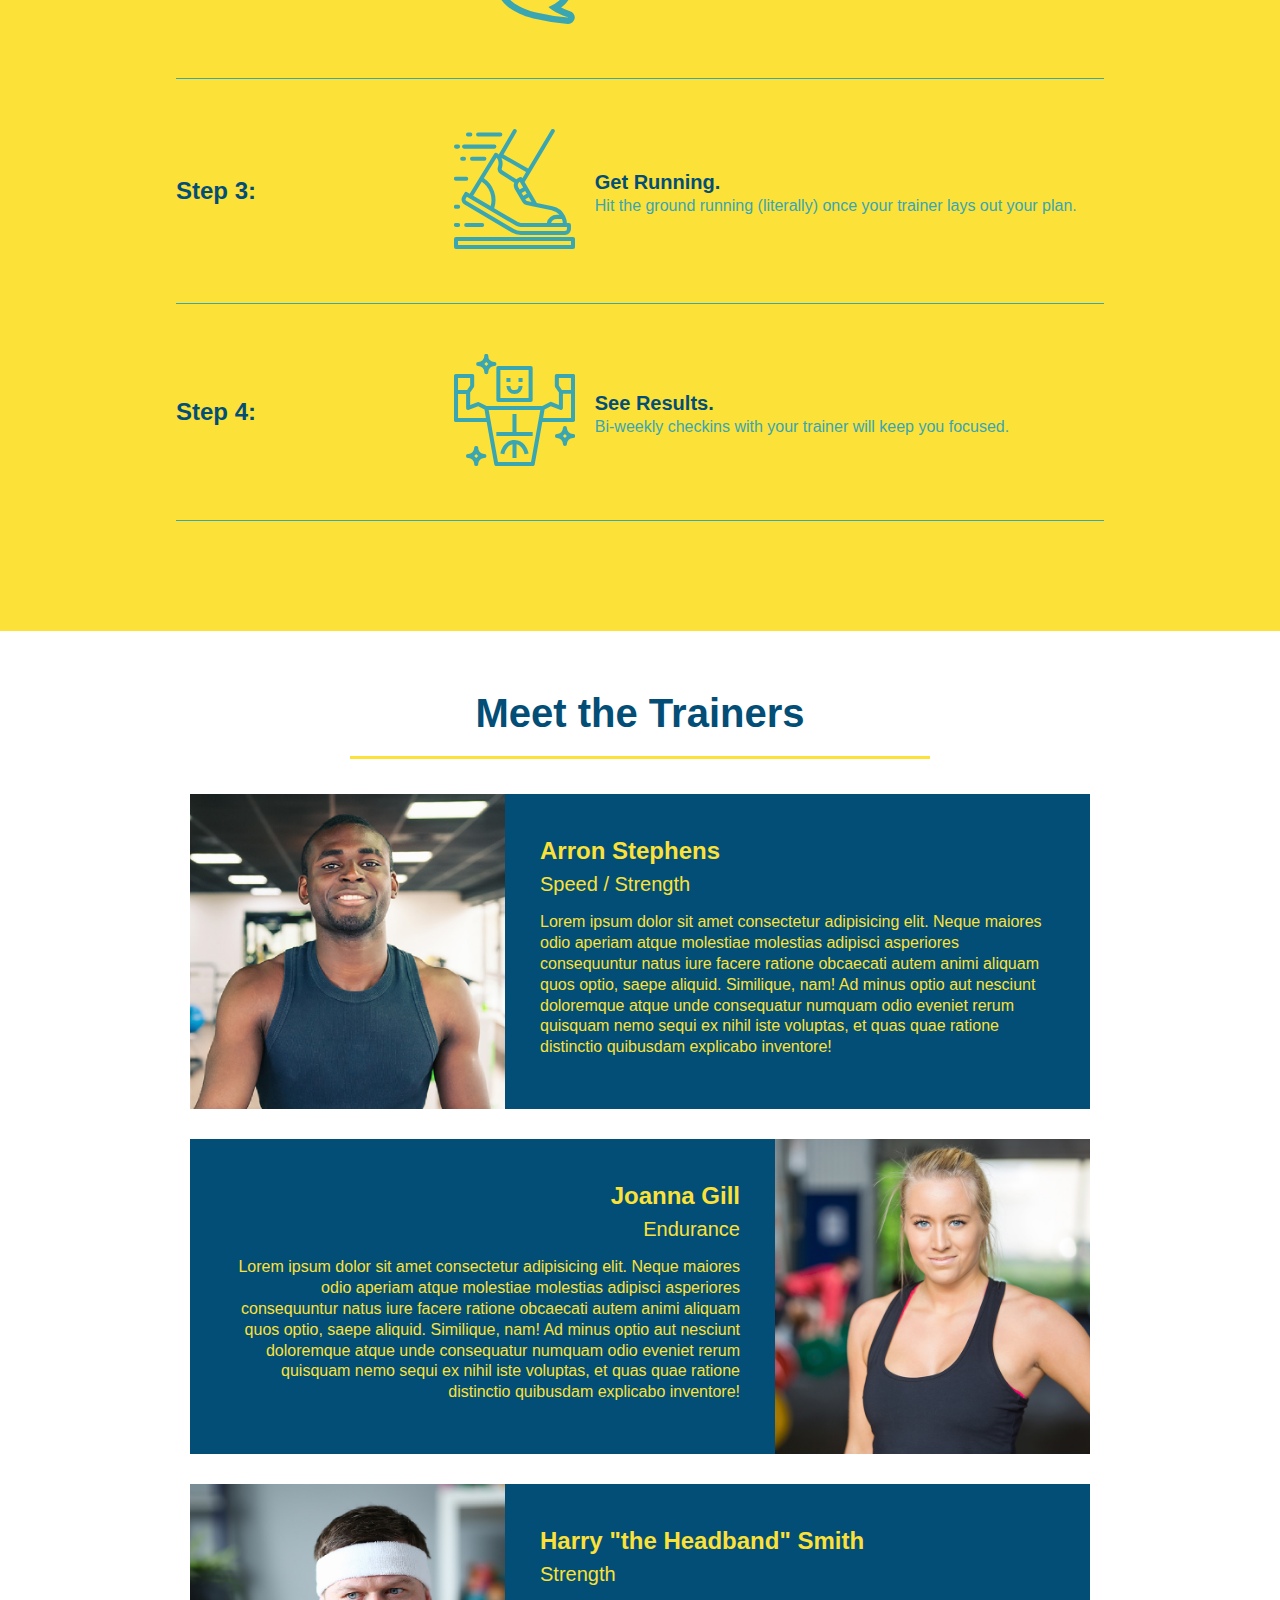
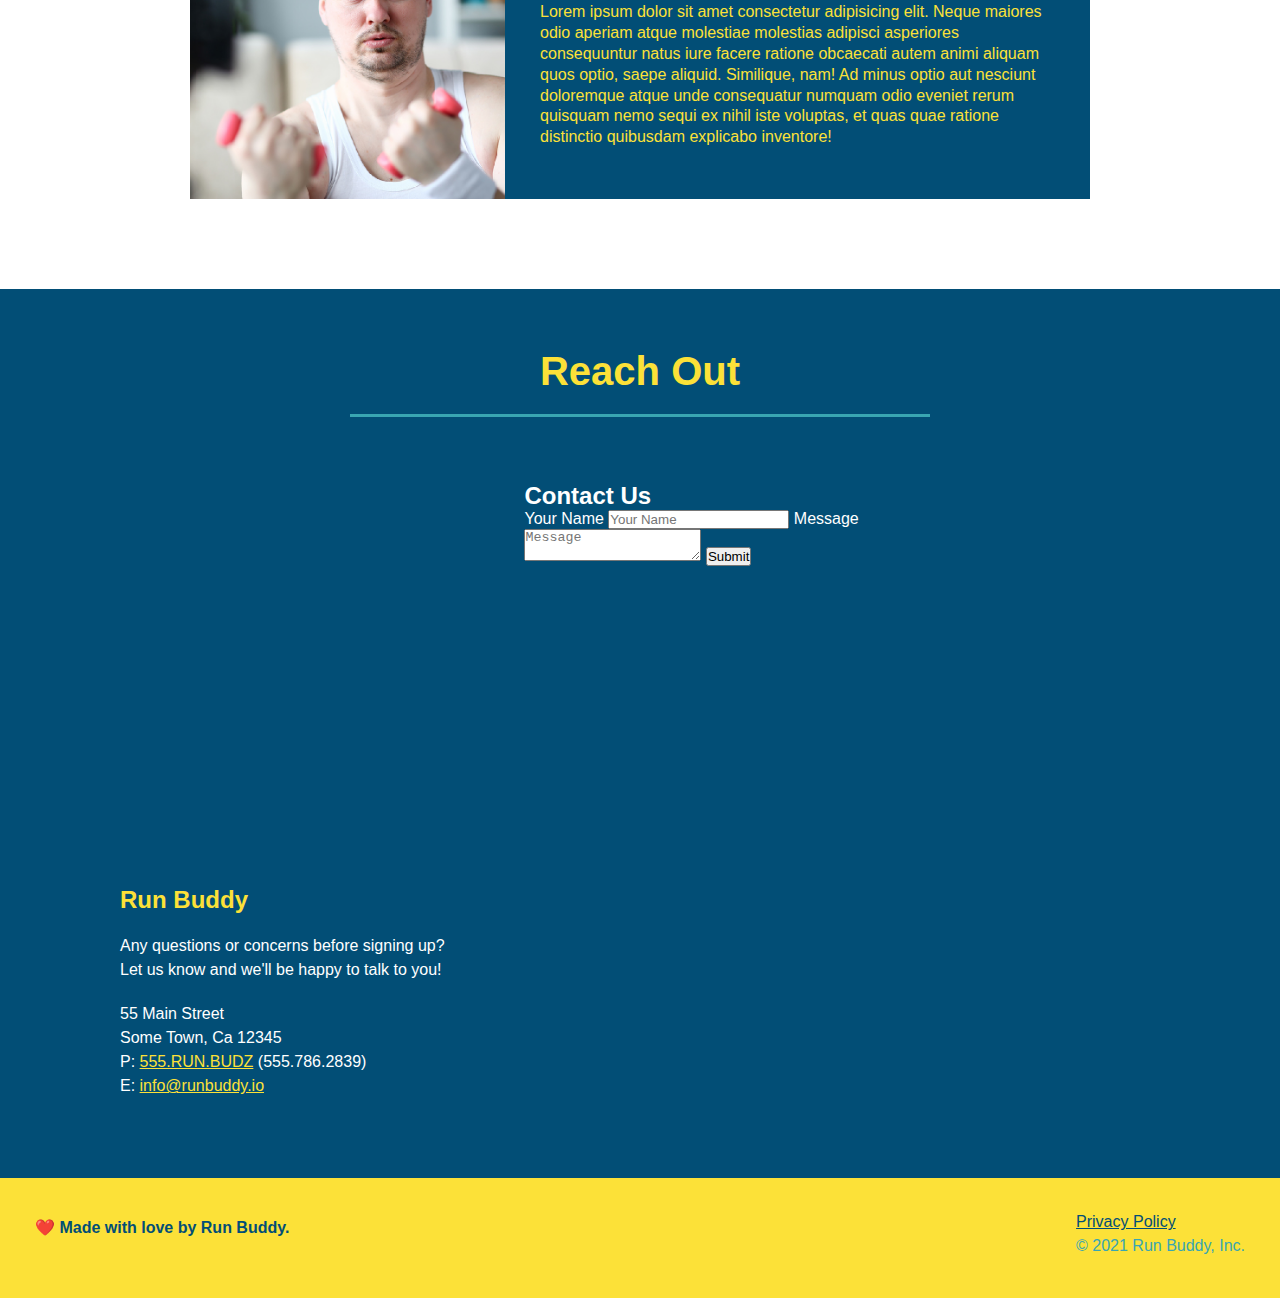
==== commit 6e75da42: "Added flexbox styling to what we do section" ====
--- a/index.html
+++ b/index.html
@@ -83,119 +83,148 @@
 
         <!-- This the What we do area -->
         <section id="what-we-do" class="intro">
-            <h2 class="section-title primary-border color-blue">What We Do</h2>
-            <p>Lorem, ipsum dolor sit amet consectetur adipisicing elit. Earum, voluptas officiis! Aliquam sed minima dolor alias itaque eligendi suscipit modi, fuga voluptas animi reiciendis ratione quae quaerat quod possimus ad?
-            Quod at sit veritatis id ullam culpa, facilis quidem quisquam recusandae corporis corrupti mollitia enim consectetur minima perspiciatis. Placeat repudiandae voluptatem earum suscipit vitae dolore sequi facilis repellat fugit nam!
-            Quasi, voluptate quidem ut laudantium fugiat cumque porro recusandae neque voluptatum ex eveniet aperiam harum dolorum accusantium. Reprehenderit, explicabo illo, consectetur delectus, provident atque earum soluta est voluptatum culpa ad?</p>
+            <div class="flex-row">
+                <h2 class="section-title primary-border color-blue">What We Do</h2>
+            </div>
+            <div class="flex-row">
+                <p>Lorem, ipsum dolor sit amet consectetur adipisicing elit. Earum, voluptas officiis! Aliquam sed minima dolor alias itaque eligendi suscipit modi, fuga voluptas animi reiciendis ratione quae quaerat quod possimus ad?
+                Quod at sit veritatis id ullam culpa, facilis quidem quisquam recusandae corporis corrupti mollitia enim consectetur minima perspiciatis. Placeat repudiandae voluptatem earum suscipit vitae dolore sequi facilis repellat fugit nam!
+                Quasi, voluptate quidem ut laudantium fugiat cumque porro recusandae neque voluptatum ex eveniet aperiam harum dolorum accusantium. Reprehenderit, explicabo illo, consectetur delectus, provident atque earum soluta est voluptatum culpa ad?</p>
+            </div>
         </section>
 
         <!-- This the What you do area -->
         <section id="what-you-do" class="steps">
             <div class="flex-row">
-            <h2 class="section-title secondary-border color-blue">What You Do</h2>
-                <div>
-                    <!-- Add icon -->
-                    <img src="./assets/images/step-1.svg" alt="Fill Out the Form Above" />
-                    <h3>Step 1: <span>Fill Out the Form Above.</span></h3>
-                    <p>You're already here, so why not?</p>
+                <h2 class="section-title secondary-border color-blue">What You Do</h2>
+            </div>
+            <div class="step">
+                <h3>Step 1:</h3>
+                <div class="step-info">
+                    <div class="step-img">
+                        <img src="./assets/images/step-1.svg" alt="Fill Out the Form Above" />
+                    </div>
+                    <div class="step-text">
+                        <h4>Fill Out the Form Above.</h4>
+                        <p>You're already here, so why not?</p>
+                    </div>
+                </div> 
+            </div>
+            
+            <div class="step">
+                <h3>Step 2:</h3>
+                <div class="step-info">
+                    <div class="step-img">
+                        <img src="./assets/images/step-2.svg" alt="Consult with One of Our Trainers" />
+                    </div>
+                    <div class="step-text">
+                        <h4>Consult with One of Our Trainers.</h4>
+                        <p>Are you here to build muscle, lose weight, or just feel good?</p>
+                    </div>
+                </div>
+            </div>
+            
+            <div class="step">
+                <h3>Step 3: </h3>
+                <div class="step-info">
+                    <div class="step-img">
+                        <img src="./assets/images/step-3.svg" alt="Get Runnings" />
+                    </div>
+                    <div class="step-text">
+                        <h4>Get Running.</h4>
+                        <p>Hit the ground running (literally) once your trainer lays out your plan.</p>
+                    </div>
+                </div>
+            </div>
+        
+            <div class="step">
+                <h3>Step 4:</h3>
+                <div class="step-info">
+                    <div class="step-img">
+                        <img src="./assets/images/step-4.svg" alt="See Results" />
+                    </div>
+                    <div class="step-text">
+                        <h4>See Results.</h4>
+                        <p>Bi-weekly checkins with your trainer will keep you focused.</p>
+                    </div>
                 </div>
                 
-                <div>
-                    <!-- Add icon -->
-                    <img src="./assets/images/step-2.svg" alt="Consult with One of Our Trainers" />
-                    <h3>Step 2: <span>Consult with One of Our Trainers.</span></h3>
-                    <p>Are you here to build muscle, lose weight, or just feel good?</p>
-                </div>
                 
-                <div>
-                    <!-- Add icon -->
-                    <img src="./assets/images/step-3.svg" alt="Get Runnings" />
-                    <h3>Step 3: <span>Get Running.</span></h3>
-                    <p>Hit the ground running (literally) once your trainer lays out your plan.</p>
-                </div>
-            
-                <div>
-                    <!-- Add icon -->
-                    <img src="./assets/images/step-4.svg" alt="See Results" />
-                    <h3>Step 4: <span>See Results.</span></h3>
-                    <p>Bi-weekly checkins with your trainer will keep you focused.</p>
-                </div>
             </div>
         </section>
 
         <!-- This is the Meet trainers area -->
         <section id="meet-the-trainers" class="trainers">
             <div class="flex-row">
-            <h2 class="section-title primary-border color-blue">Meet the Trainers</h2>
-                <!-- This is the first trainer -->
-                <article class="trainer">
-                    <img src="./assets/images/trainer-1.jpg" alt="Meet Arron. Arron Stephens in his workout clothes, ready to pump iron.">
-                    <div class="trainer-bio text-left">
-                        <h3>Arron Stephens</h3>
-                        <h4>Speed / Strength</h4>
-                        <p>
-                            Lorem ipsum dolor sit amet consectetur adipisicing elit. Neque maiores odio aperiam atque molestiae molestias adipisci asperiores consequuntur natus iure facere ratione obcaecati autem animi aliquam quos optio, saepe aliquid. Similique, nam! Ad minus optio aut nesciunt doloremque atque unde consequatur numquam odio eveniet rerum quisquam nemo sequi ex nihil iste voluptas, et quas quae ratione distinctio quibusdam explicabo inventore!
-                        </p>
-                    </div>
-                </article>
-                <!-- This is the second trainer -->
-                <article class="trainer">
-                    <div class="trainer-bio text-right">
-                    <h3>Joanna Gill</h3>
-                    <h4>Endurance</h4>
+                <h2 class="section-title primary-border color-blue">Meet the Trainers</h2>
+            </div>
+            <!-- This is the first trainer -->
+            <article class="trainer">
+                <img src="./assets/images/trainer-1.jpg" alt="Meet Arron. Arron Stephens in his workout clothes, ready to pump iron.">
+                <div class="trainer-bio text-left">
+                    <h3>Arron Stephens</h3>
+                    <h4>Speed / Strength</h4>
                     <p>
                         Lorem ipsum dolor sit amet consectetur adipisicing elit. Neque maiores odio aperiam atque molestiae molestias adipisci asperiores consequuntur natus iure facere ratione obcaecati autem animi aliquam quos optio, saepe aliquid. Similique, nam! Ad minus optio aut nesciunt doloremque atque unde consequatur numquam odio eveniet rerum quisquam nemo sequi ex nihil iste voluptas, et quas quae ratione distinctio quibusdam explicabo inventore!
                     </p>
-                    </div>
-                    <img src="./assets/images/trainer-2.jpg" alt="Joanna Gill cooling off after a workout" />
-                </article>
-                
-                <!-- This is the third trainer -->
-                <article class="trainer">
-                    <img src="./assets/images/trainer-3.jpg" alt="Harry Smith wearing a headband and lifting comically small pink weights" />
-                    <div class="trainer-bio text-left">
-                    <h3>Harry "the Headband" Smith</h3>
-                    <h4>Strength</h4>
-                    <p>
-                        Lorem ipsum dolor sit amet consectetur adipisicing elit. Neque maiores odio aperiam atque molestiae molestias adipisci asperiores consequuntur natus iure facere ratione obcaecati autem animi aliquam quos optio, saepe aliquid. Similique, nam! Ad minus optio aut nesciunt doloremque atque unde consequatur numquam odio eveniet rerum quisquam nemo sequi ex nihil iste voluptas, et quas quae ratione distinctio quibusdam explicabo inventore!
-                    </p>
-                    </div>
-                </article>
-            </div>
+                </div>
+            </article>
+            <!-- This is the second trainer -->
+            <article class="trainer">
+                <div class="trainer-bio text-right">
+                <h3>Joanna Gill</h3>
+                <h4>Endurance</h4>
+                <p>
+                    Lorem ipsum dolor sit amet consectetur adipisicing elit. Neque maiores odio aperiam atque molestiae molestias adipisci asperiores consequuntur natus iure facere ratione obcaecati autem animi aliquam quos optio, saepe aliquid. Similique, nam! Ad minus optio aut nesciunt doloremque atque unde consequatur numquam odio eveniet rerum quisquam nemo sequi ex nihil iste voluptas, et quas quae ratione distinctio quibusdam explicabo inventore!
+                </p>
+                </div>
+                <img src="./assets/images/trainer-2.jpg" alt="Joanna Gill cooling off after a workout" />
+            </article>
+            
+            <!-- This is the third trainer -->
+            <article class="trainer">
+                <img src="./assets/images/trainer-3.jpg" alt="Harry Smith wearing a headband and lifting comically small pink weights" />
+                <div class="trainer-bio text-left">
+                <h3>Harry "the Headband" Smith</h3>
+                <h4>Strength</h4>
+                <p>
+                    Lorem ipsum dolor sit amet consectetur adipisicing elit. Neque maiores odio aperiam atque molestiae molestias adipisci asperiores consequuntur natus iure facere ratione obcaecati autem animi aliquam quos optio, saepe aliquid. Similique, nam! Ad minus optio aut nesciunt doloremque atque unde consequatur numquam odio eveniet rerum quisquam nemo sequi ex nihil iste voluptas, et quas quae ratione distinctio quibusdam explicabo inventore!
+                </p>
+                </div>
+            </article>
         </section>
 
         <!-- This is the Reach out area -->
         <section id="reach-out" class="contact">
             <div class="flex-row">
                 <h2 class="section-title secondary-border color-yellow">Reach Out</h2>
-                <div class="contact-info">
-                    <iframe src="https://www.google.com/maps/embed?pb=!1m18!1m12!1m3!1d3147.9777092356107!2d-122.31437978395587!3d37.90758371227891!2m3!1f0!2f0!3f0!3m2!1i1024!2i768!4f13.1!3m3!1m2!1s0x808578e2f4d67165%3A0x386013946cfe95fd!2s5630%20Sutter%20Ave%2C%20Richmond%2C%20CA%2094804!5e0!3m2!1sen!2sus!4v1615407216493!5m2!1sen!2sus" width="400" height="400" style="border:0;" allowfullscreen="" loading="lazy"></iframe>
-                    <!-- This is the new contact form -->
-                    <div class="contact-form">
-                        <h3>Contact Us</h3>
-                        <form action="#">
-                            <label for="contact-name">Your Name</label>
-                            <input type="text" id="contact-name" placeholder="Your Name" />
-
-                            <label for="contact-message">Message</label>
-                            <textarea name="contact-message" id="contact-message" placeholder="Message"></textarea>
-
-                            <button type="submit">Submit</button>
-                        </form>
-                    </div>
-
-                    <div>
-                        <h3 class="color-yellow">Run Buddy</h3>
-                        <p>Any questions or concerns before signing up?
-                            <br />Let us know and we'll be happy to talk to you!
-                        </p>
-                        <address>
-                            55 Main Street <br/>
-                            Some Town, Ca  12345<br />
-                            P: <a href="tel:+1555-786-2839">555.RUN.BUDZ</a> (555.786.2839)<br/>
-                            E: <a href="mailto:info@runbuddy.io">info@runbuddy.io</a>
-                        </address>
-                    </div>
+            </div>
+            <div class="contact-info">
+                <iframe src="https://www.google.com/maps/embed?pb=!1m18!1m12!1m3!1d3147.9777092356107!2d-122.31437978395587!3d37.90758371227891!2m3!1f0!2f0!3f0!3m2!1i1024!2i768!4f13.1!3m3!1m2!1s0x808578e2f4d67165%3A0x386013946cfe95fd!2s5630%20Sutter%20Ave%2C%20Richmond%2C%20CA%2094804!5e0!3m2!1sen!2sus!4v1615407216493!5m2!1sen!2sus" width="400" height="400" style="border:0;" allowfullscreen="" loading="lazy"></iframe>
+                <!-- This is the new contact form -->
+                <div class="contact-form">
+                    <h3>Contact Us</h3>
+                    <form action="#">
+                        <label for="contact-name">Your Name</label>
+                        <input type="text" id="contact-name" placeholder="Your Name" />
+
+                        <label for="contact-message">Message</label>
+                        <textarea name="contact-message" id="contact-message" placeholder="Message"></textarea>
+
+                        <button type="submit">Submit</button>
+                    </form>
+                </div>
+                <div>
+                    <h3 class="color-yellow">Run Buddy</h3>
+                    <p>Any questions or concerns before signing up?
+                        <br />Let us know and we'll be happy to talk to you!
+                    </p>
+                    <address>
+                        55 Main Street <br/>
+                        Some Town, Ca  12345<br />
+                        P: <a href="tel:+1555-786-2839">555.RUN.BUDZ</a> (555.786.2839)<br/>
+                        E: <a href="mailto:info@runbuddy.io">info@runbuddy.io</a>
+                    </address>
                 </div>
             </div>
         </section>
--- a/assets/css/style.css
+++ b/assets/css/style.css
@@ -23,6 +23,10 @@
     text-align: right;
 }
 
+.flex-row {
+    display: flex;
+}
+
 .color-blue {
     color: #024E76;
 }
@@ -80,10 +84,6 @@
     justify-content: space-between;
     align-items: center;
     list-style: none;
-}
-
-header nav ul li {
-    display: inline;
 }
 
 /* Define the a element in the nav */
@@ -195,53 +195,75 @@
 }
 
 /* Define styles for What We Do */
-.intro {
-    text-align: center;
-}
-
 .intro p {
     margin: 0 auto;
     line-height: 1.7;
     color: #39A6B2;
     width: 80%;
     font-size: 1rem; 
+    text-align: center;
 }
 
 /* Define the styles for the What You Do section */
 .steps {
-    text-align: center;
     background-color: #FCE138;
 }
 
-.steps div {
-    margin-bottom: 80px;
-}
-
-.steps img {
-    width: 15%;
-    margin: 10px 0;
-}
-
-.steps h3 {
+.step {
+    margin: 50px auto;
+    padding-bottom: 50px;
+    width: 80%;
+    border-bottom: 1px solid #39a6b2;
+    display: flex;
+    flex-wrap: wrap;
+    align-items: center;
+    justify-content: space-between;
+}
+
+.step h3 {
+    flex: 1 30%;
     color: #024E76;
     font-size: 1.50rem;
-} 
-
-.steps span {
-    font-size: 1.30rem;
-}
-
-.steps p {
+}
+
+.step-info {
+    display: flex;
+    flex: 2 70%;
+    flex-wrap: wrap;
+    align-items: center;
+}
+
+.step-img {
+    flex: 1 12%;
+    margin-right: 20px;
+}
+
+.step-img img {
+    max-width: 100%;
+}
+
+.step-text {
+    flex: 12;
+}
+
+.step-text p {
     color: #39A6B2;
     font-size: 1rem; 
 }
 
+.step-text h4 {
+    font-size: 1.25rem;
+    line-height: 1.5;
+    color: #024e76;
+}
+
 /* Define the section title */
 .section-title {
-    display: inline-block;
     font-size: 2.5rem;
-    margin-bottom: 35px;
-    padding: 0 100px 20px 100px;
+    padding-bottom: 20px;
+    text-align: center;
+    margin: 0 auto 35px auto;
+    width: 50%;
 }
 
 /* Define the border bottom (hrs) */
@@ -255,7 +277,7 @@
 
 /* Define the trainer styles */
 .trainers {
-    text-align: center;
+    
 }
 
 .trainer {
@@ -295,7 +317,6 @@
 
 /* Define the styles for the Reach Out area */
 .contact {
-    text-align: center;
     background-color: #024E76;
 } 
 
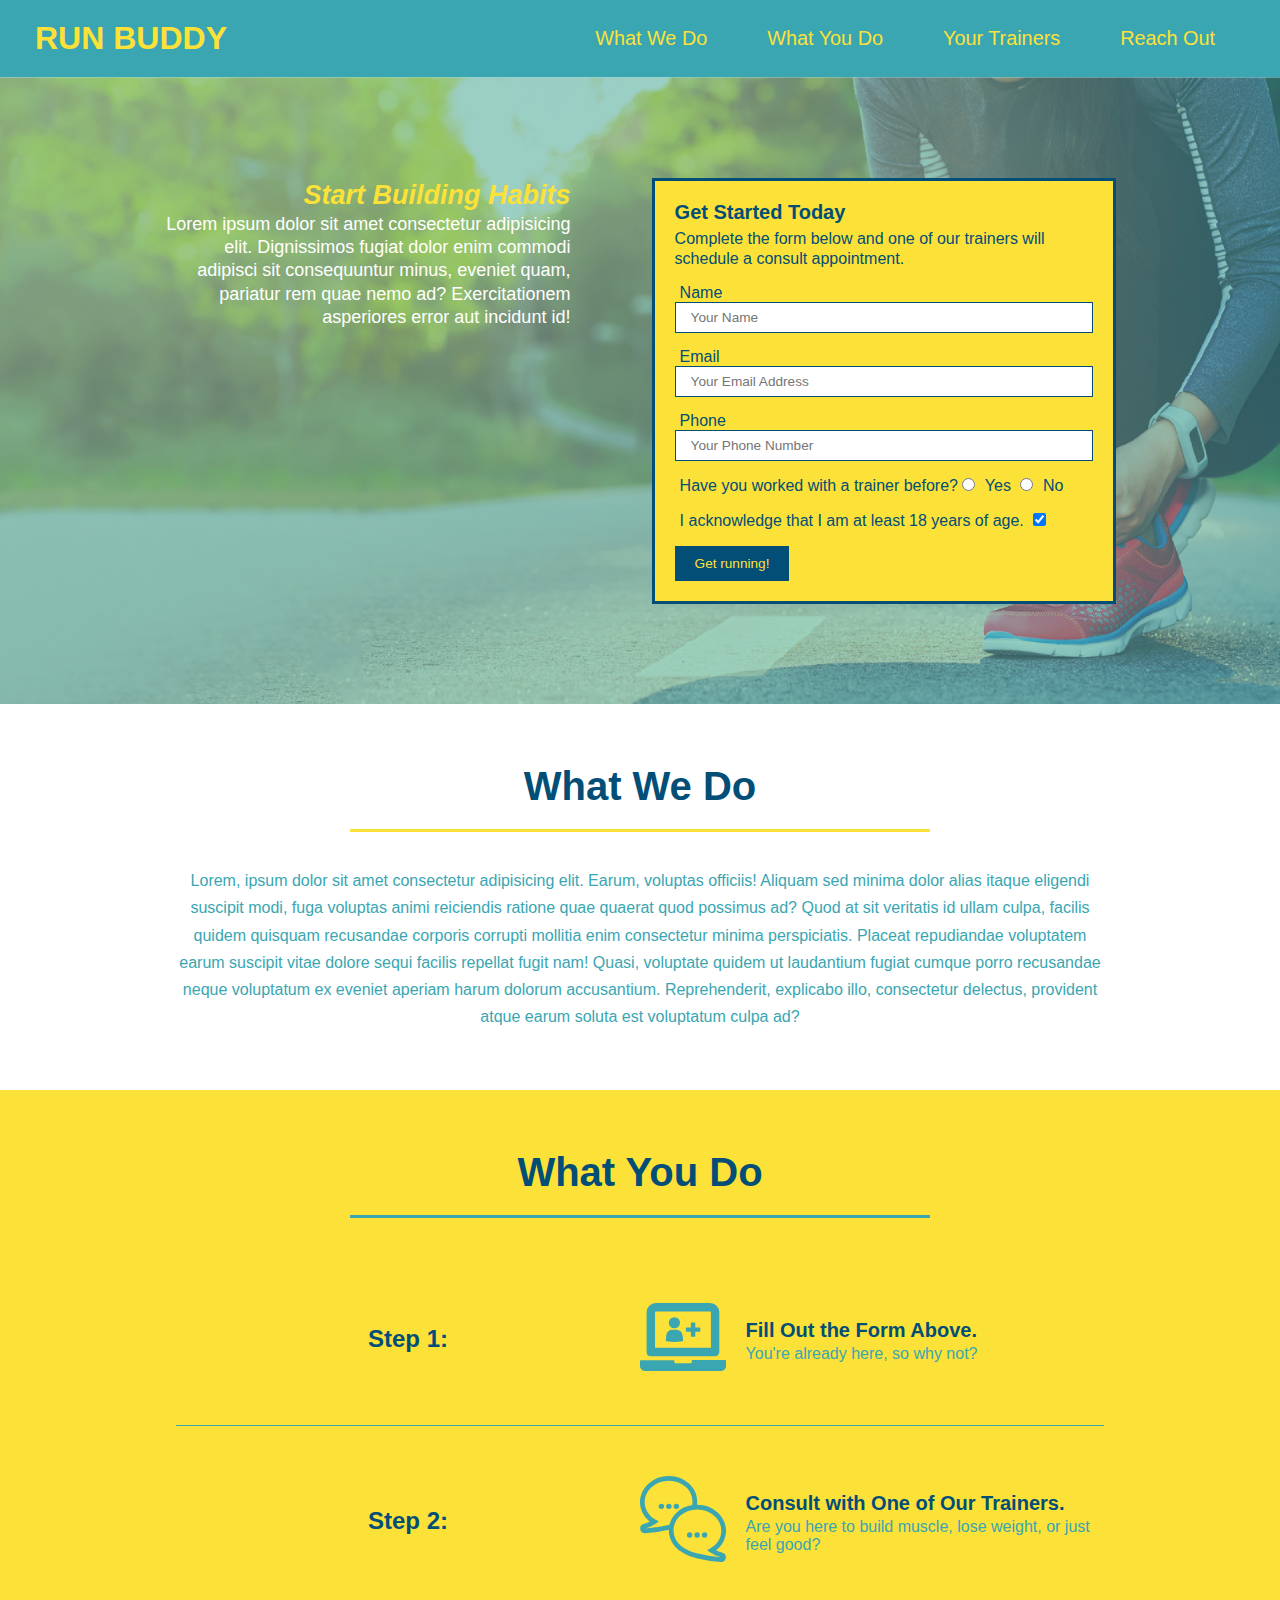
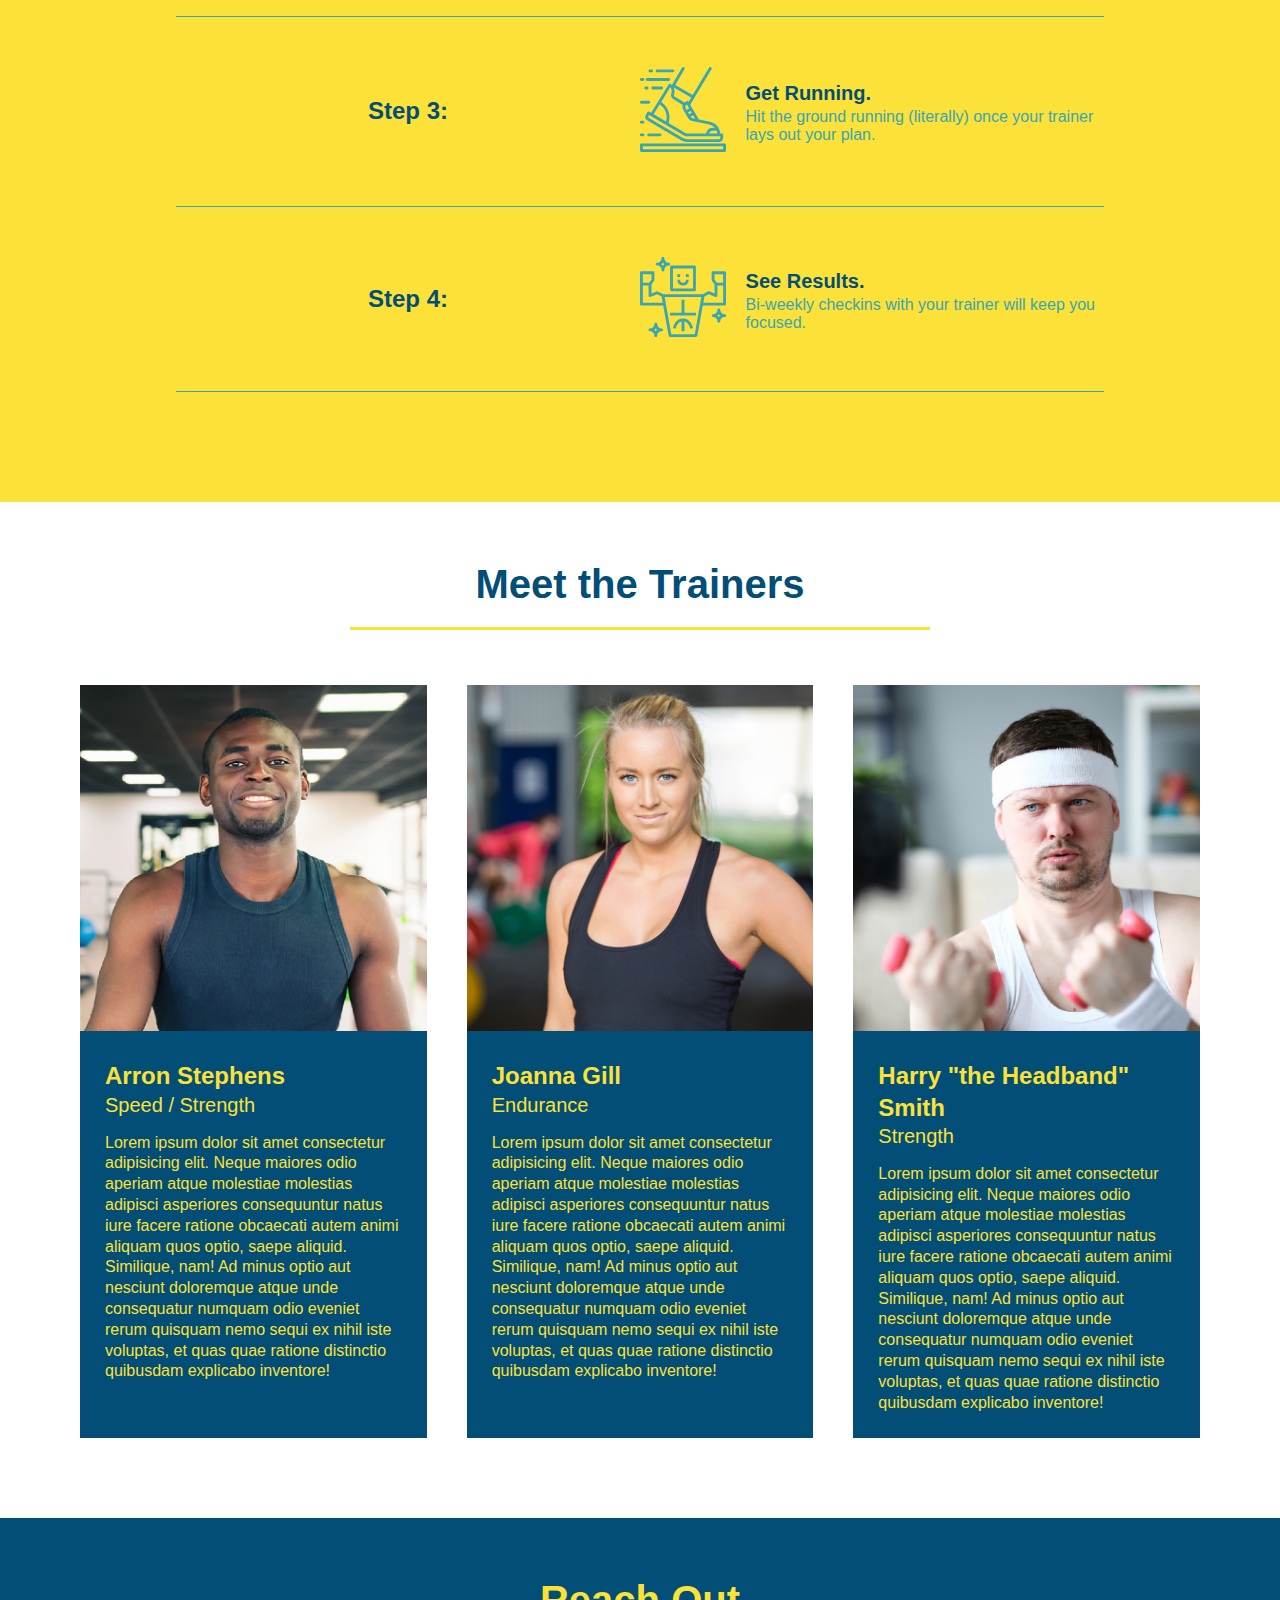
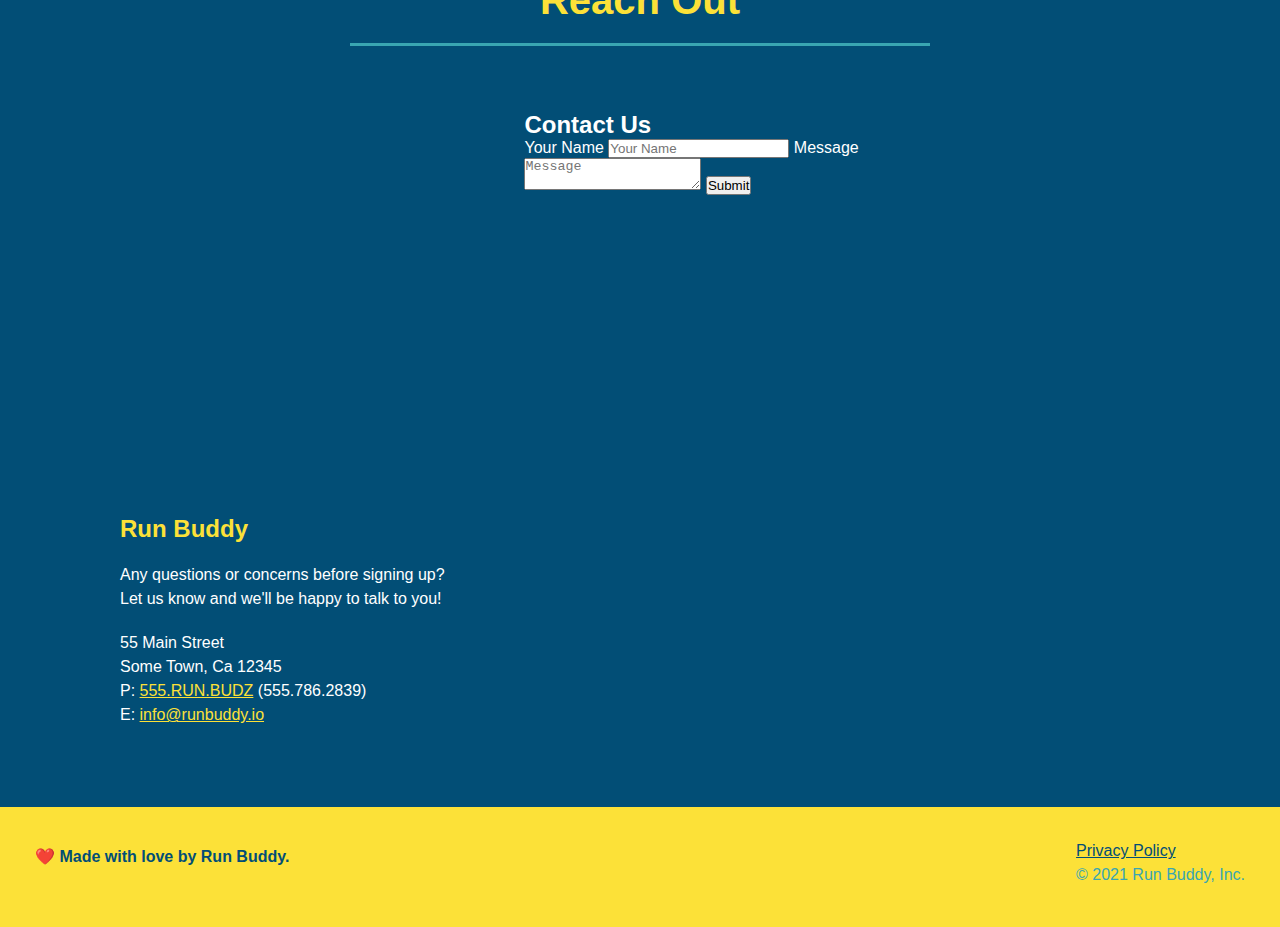
==== commit 3eaf9984: "Finally done with flexbox" ====
--- a/index.html
+++ b/index.html
@@ -154,44 +154,46 @@
         </section>
 
         <!-- This is the Meet trainers area -->
-        <section id="meet-the-trainers" class="trainers">
+        <section id="meet-the-trainers">
             <div class="flex-row">
                 <h2 class="section-title primary-border color-blue">Meet the Trainers</h2>
             </div>
-            <!-- This is the first trainer -->
-            <article class="trainer">
-                <img src="./assets/images/trainer-1.jpg" alt="Meet Arron. Arron Stephens in his workout clothes, ready to pump iron.">
-                <div class="trainer-bio text-left">
-                    <h3>Arron Stephens</h3>
-                    <h4>Speed / Strength</h4>
-                    <p>
-                        Lorem ipsum dolor sit amet consectetur adipisicing elit. Neque maiores odio aperiam atque molestiae molestias adipisci asperiores consequuntur natus iure facere ratione obcaecati autem animi aliquam quos optio, saepe aliquid. Similique, nam! Ad minus optio aut nesciunt doloremque atque unde consequatur numquam odio eveniet rerum quisquam nemo sequi ex nihil iste voluptas, et quas quae ratione distinctio quibusdam explicabo inventore!
-                    </p>
-                </div>
-            </article>
-            <!-- This is the second trainer -->
-            <article class="trainer">
-                <div class="trainer-bio text-right">
-                <h3>Joanna Gill</h3>
-                <h4>Endurance</h4>
-                <p>
-                    Lorem ipsum dolor sit amet consectetur adipisicing elit. Neque maiores odio aperiam atque molestiae molestias adipisci asperiores consequuntur natus iure facere ratione obcaecati autem animi aliquam quos optio, saepe aliquid. Similique, nam! Ad minus optio aut nesciunt doloremque atque unde consequatur numquam odio eveniet rerum quisquam nemo sequi ex nihil iste voluptas, et quas quae ratione distinctio quibusdam explicabo inventore!
-                </p>
-                </div>
-                <img src="./assets/images/trainer-2.jpg" alt="Joanna Gill cooling off after a workout" />
-            </article>
-            
-            <!-- This is the third trainer -->
-            <article class="trainer">
-                <img src="./assets/images/trainer-3.jpg" alt="Harry Smith wearing a headband and lifting comically small pink weights" />
-                <div class="trainer-bio text-left">
-                <h3>Harry "the Headband" Smith</h3>
-                <h4>Strength</h4>
-                <p>
-                    Lorem ipsum dolor sit amet consectetur adipisicing elit. Neque maiores odio aperiam atque molestiae molestias adipisci asperiores consequuntur natus iure facere ratione obcaecati autem animi aliquam quos optio, saepe aliquid. Similique, nam! Ad minus optio aut nesciunt doloremque atque unde consequatur numquam odio eveniet rerum quisquam nemo sequi ex nihil iste voluptas, et quas quae ratione distinctio quibusdam explicabo inventore!
-                </p>
-                </div>
-            </article>
+            <!-- Flexbox container -->
+            <div class="trainers">
+                <!-- This is the first trainer -->
+                <article class="trainer">
+                    <img src="./assets/images/trainer-1.jpg" alt="Meet Arron. Arron Stephens in his workout clothes, ready to pump iron.">
+                    <div class="trainer-bio">
+                        <h3>Arron Stephens</h3>
+                        <h4>Speed / Strength</h4>
+                        <p>
+                            Lorem ipsum dolor sit amet consectetur adipisicing elit. Neque maiores odio aperiam atque molestiae molestias adipisci asperiores consequuntur natus iure facere ratione obcaecati autem animi aliquam quos optio, saepe aliquid. Similique, nam! Ad minus optio aut nesciunt doloremque atque unde consequatur numquam odio eveniet rerum quisquam nemo sequi ex nihil iste voluptas, et quas quae ratione distinctio quibusdam explicabo inventore!
+                        </p>
+                    </div>
+                </article>
+                <!-- This is the second trainer -->
+                <article class="trainer">
+                    <img src="./assets/images/trainer-2.jpg" alt="Joanna Gill cooling off after a workout" />
+                    <div class="trainer-bio">
+                        <h3>Joanna Gill</h3>
+                        <h4>Endurance</h4>
+                        <p>
+                            Lorem ipsum dolor sit amet consectetur adipisicing elit. Neque maiores odio aperiam atque molestiae molestias adipisci asperiores consequuntur natus iure facere ratione obcaecati autem animi aliquam quos optio, saepe aliquid. Similique, nam! Ad minus optio aut nesciunt doloremque atque unde consequatur numquam odio eveniet rerum quisquam nemo sequi ex nihil iste voluptas, et quas quae ratione distinctio quibusdam explicabo inventore!
+                        </p>
+                    </div>
+                </article>
+                <!-- This is the third trainer -->
+                <article class="trainer">
+                    <img src="./assets/images/trainer-3.jpg" alt="Harry Smith wearing a headband and lifting comically small pink weights" />
+                    <div class="trainer-bio text-left">
+                        <h3>Harry "the Headband" Smith</h3>
+                        <h4>Strength</h4>
+                        <p>
+                            Lorem ipsum dolor sit amet consectetur adipisicing elit. Neque maiores odio aperiam atque molestiae molestias adipisci asperiores consequuntur natus iure facere ratione obcaecati autem animi aliquam quos optio, saepe aliquid. Similique, nam! Ad minus optio aut nesciunt doloremque atque unde consequatur numquam odio eveniet rerum quisquam nemo sequi ex nihil iste voluptas, et quas quae ratione distinctio quibusdam explicabo inventore!
+                        </p>
+                    </div>
+                </article>
+            </div>
         </section>
 
         <!-- This is the Reach out area -->
--- a/assets/css/style.css
+++ b/assets/css/style.css
@@ -210,25 +210,26 @@
 }
 
 .step {
+    display: flex;
+    flex-wrap: wrap;
     margin: 50px auto;
     padding-bottom: 50px;
     width: 80%;
     border-bottom: 1px solid #39a6b2;
-    display: flex;
-    flex-wrap: wrap;
     align-items: center;
     justify-content: space-between;
 }
 
 .step h3 {
-    flex: 1 30%;
+    flex: 1 50%;
     color: #024E76;
     font-size: 1.50rem;
+    text-align: center;
 }
 
 .step-info {
     display: flex;
-    flex: 2 70%;
+    flex: 2 50%;
     flex-wrap: wrap;
     align-items: center;
 }
@@ -277,42 +278,43 @@
 
 /* Define the trainer styles */
 .trainers {
-    
+    display: flex;
+    width: 100%;
+    margin: 0 auto;
+    flex-wrap: wrap;
+    justify-content: space-around;
 }
 
 .trainer {
-    width: 900px;
     color: #FCE138;
     background-color: #024E76;
-    margin: 0 auto 30px auto;
-    overflow: auto;
+    /* margin: 0 auto 20px auto; */
+    margin: 20px;
+    flex: 1;
 }
 
 .trainer img {
-    width: 35%;
-    float: left;
+    width: 100%;
 }
 
 .trainer-bio {
-    padding: 35px;
-    float: left;
-    width: 65%;
+    padding: 25px;
+    width: 100%;
+    line-height: 1.3;
 }
 
 .trainer-bio h3 {
     font-size: 1.5rem;
-    margin: 8px 0;
 }
 
 .trainer-bio h4 {
     font-weight: 200;
     font-size: 1.25rem;
-    margin-bottom: 16px;
+    margin-bottom: 15px;
 }
 
 .trainer-bio p {
     font-size: 1rem;
-    line-height: 1.3;
 }
 
 /* Define the styles for the Reach Out area */
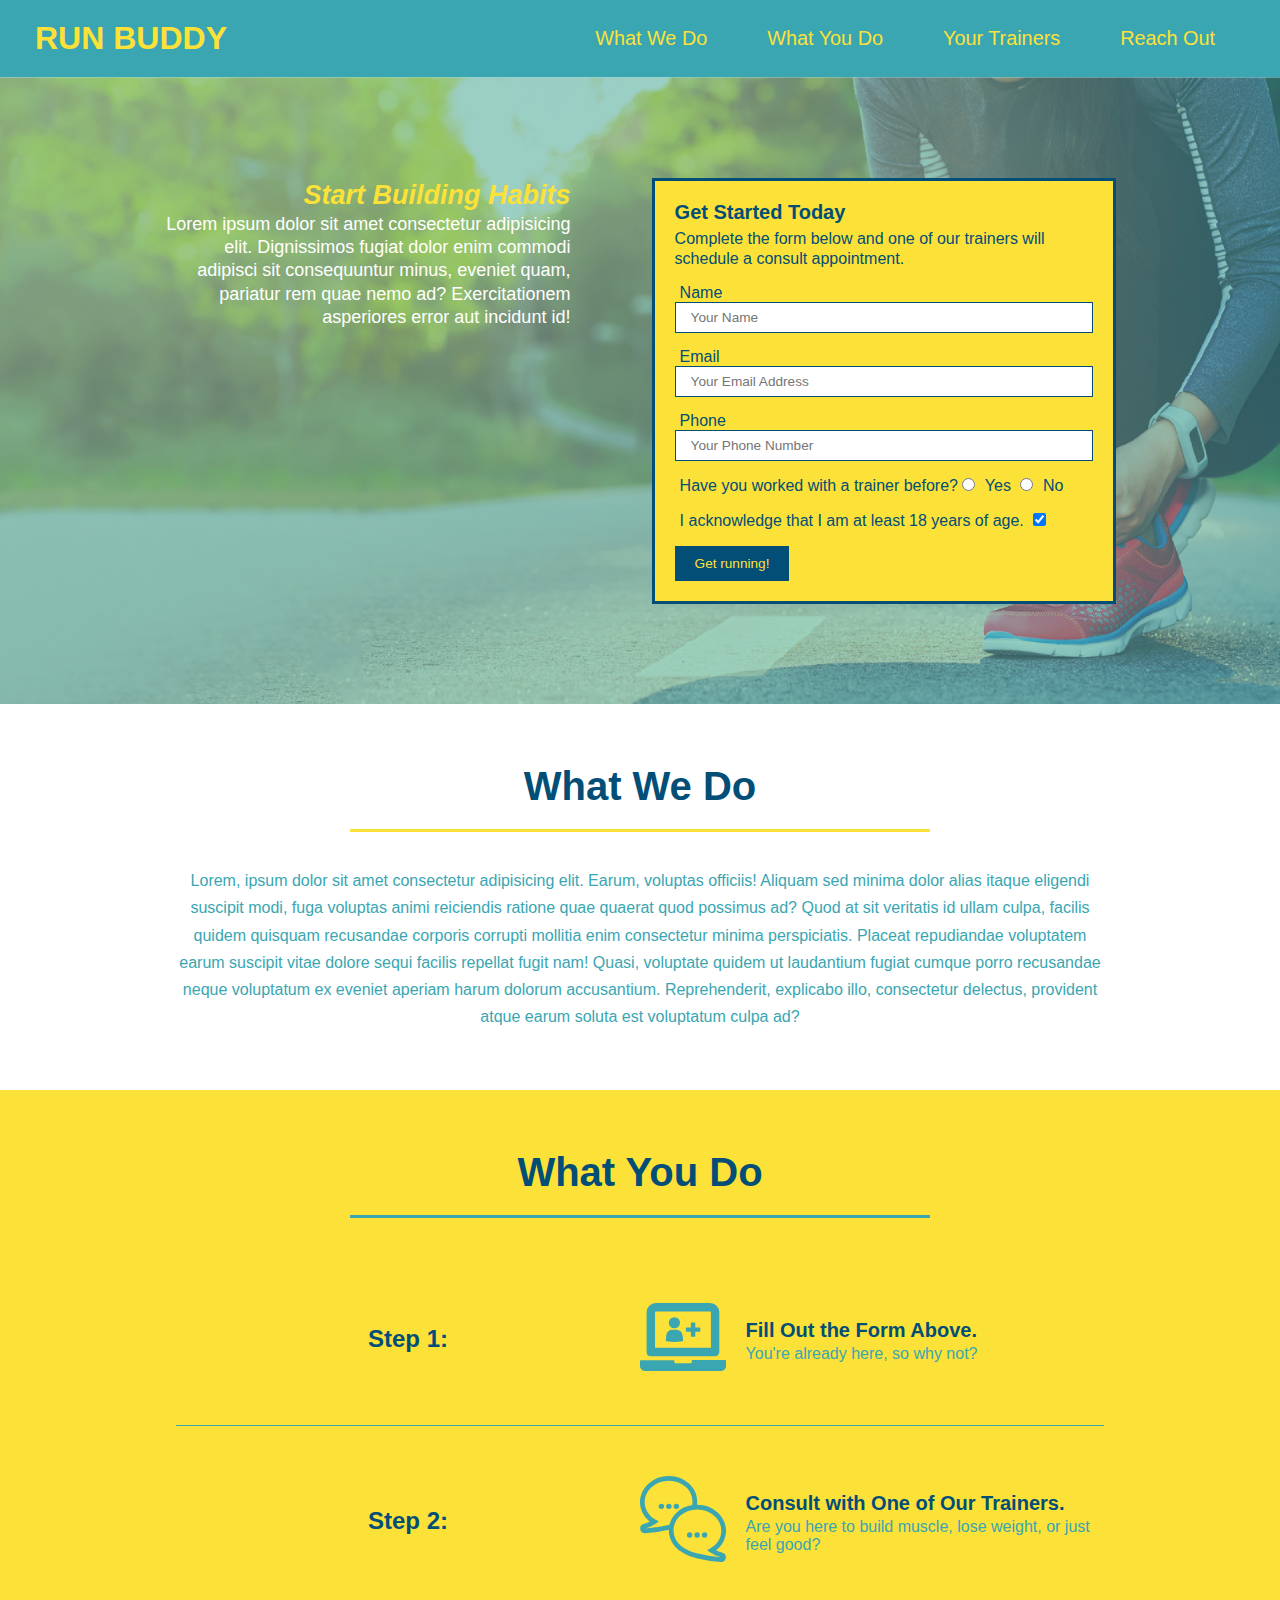
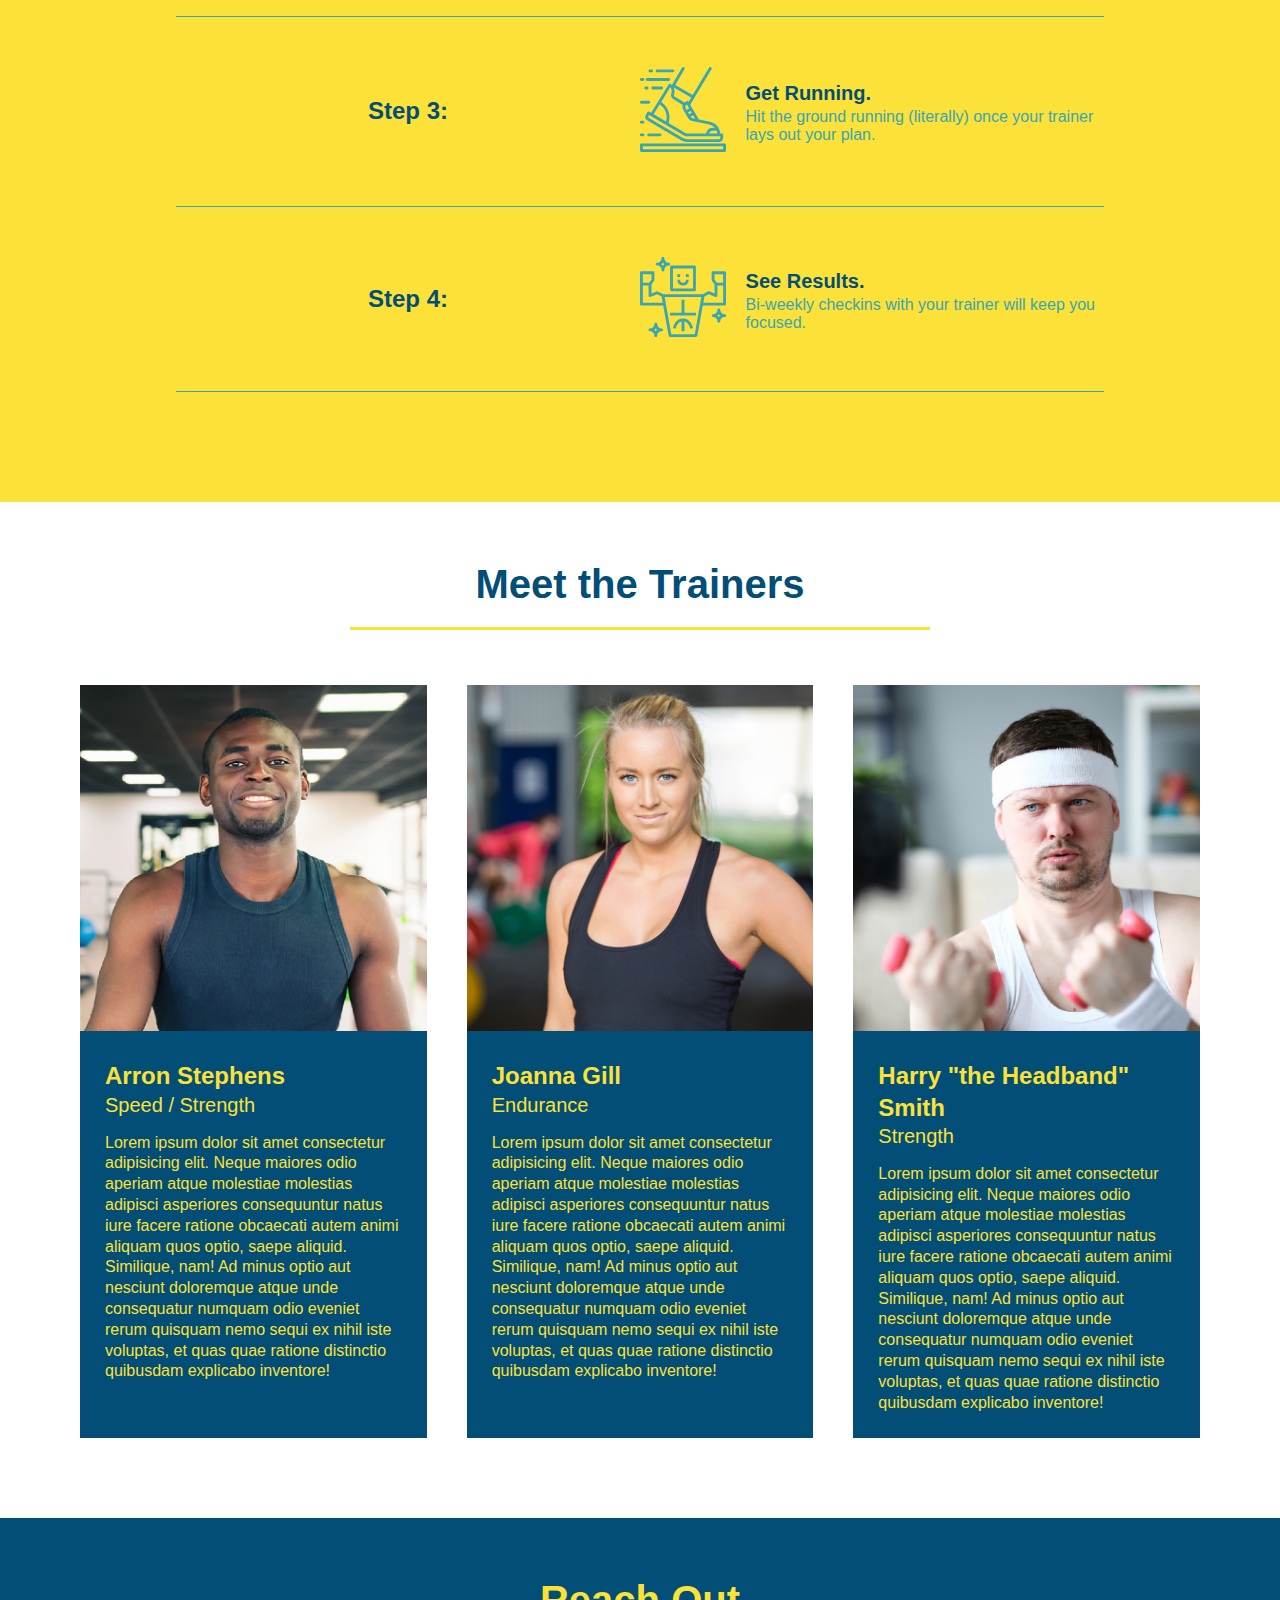
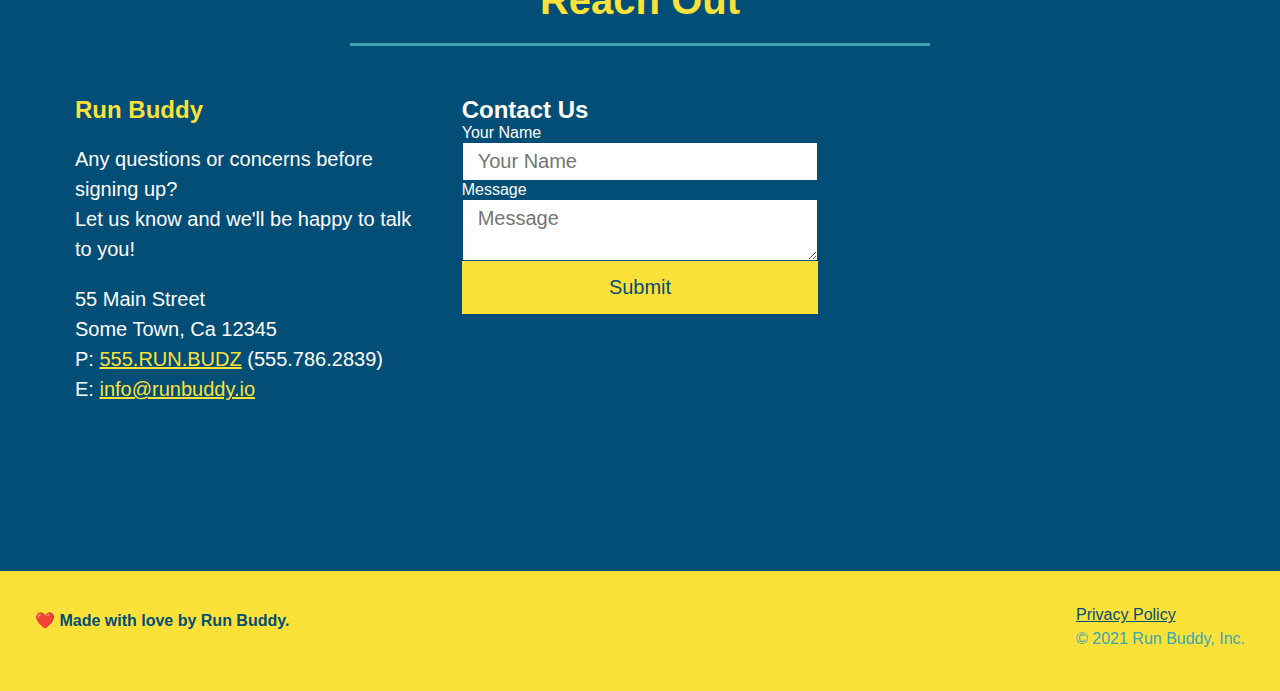
==== commit 80b9170d: "Completed the update to RunBuddy" ====
--- a/index.html
+++ b/index.html
@@ -202,23 +202,9 @@
                 <h2 class="section-title secondary-border color-yellow">Reach Out</h2>
             </div>
             <div class="contact-info">
-                <iframe src="https://www.google.com/maps/embed?pb=!1m18!1m12!1m3!1d3147.9777092356107!2d-122.31437978395587!3d37.90758371227891!2m3!1f0!2f0!3f0!3m2!1i1024!2i768!4f13.1!3m3!1m2!1s0x808578e2f4d67165%3A0x386013946cfe95fd!2s5630%20Sutter%20Ave%2C%20Richmond%2C%20CA%2094804!5e0!3m2!1sen!2sus!4v1615407216493!5m2!1sen!2sus" width="400" height="400" style="border:0;" allowfullscreen="" loading="lazy"></iframe>
-                <!-- This is the new contact form -->
-                <div class="contact-form">
-                    <h3>Contact Us</h3>
-                    <form action="#">
-                        <label for="contact-name">Your Name</label>
-                        <input type="text" id="contact-name" placeholder="Your Name" />
-
-                        <label for="contact-message">Message</label>
-                        <textarea name="contact-message" id="contact-message" placeholder="Message"></textarea>
-
-                        <button type="submit">Submit</button>
-                    </form>
-                </div>
                 <div>
                     <h3 class="color-yellow">Run Buddy</h3>
-                    <p>Any questions or concerns before signing up?
+                    <p>Any questions or concerns before signing up? 
                         <br />Let us know and we'll be happy to talk to you!
                     </p>
                     <address>
@@ -228,6 +214,22 @@
                         E: <a href="mailto:info@runbuddy.io">info@runbuddy.io</a>
                     </address>
                 </div>
+                <!-- This is the new contact form -->
+                <div class="contact-form">
+                    <h3>Contact Us</h3>
+                    <form action="#">
+                        <label for="contact-name">Your Name</label>
+                        <input type="text" id="contact-name" placeholder="Your Name" />
+
+                        <label for="contact-message">Message</label>
+                        <textarea name="contact-message" id="contact-message" placeholder="Message"></textarea>
+
+                        <button type="submit">Submit</button>
+                    </form>
+                </div>
+                <iframe 
+                    src="https://www.google.com/maps/embed?pb=!1m18!1m12!1m3!1d3147.9777092356107!2d-122.31437978395587!3d37.90758371227891!2m3!1f0!2f0!3f0!3m2!1i1024!2i768!4f13.1!3m3!1m2!1s0x808578e2f4d67165%3A0x386013946cfe95fd!2s5630%20Sutter%20Ave%2C%20Richmond%2C%20CA%2094804!5e0!3m2!1sen!2sus!4v1615407216493!5m2!1sen!2sus" width="400" height="400" style="border:0;" allowfullscreen="" loading="lazy">
+                </iframe>
             </div>
         </section>
 
--- a/assets/css/style.css
+++ b/assets/css/style.css
@@ -24,7 +24,7 @@
 }
 
 .flex-row {
-    display: flex;
+    display: flex;;
 }
 
 .color-blue {
@@ -255,7 +255,7 @@
 .step-text h4 {
     font-size: 1.25rem;
     line-height: 1.5;
-    color: #024e76;
+    color: #024E76;
 }
 
 /* Define the section title */
@@ -288,7 +288,6 @@
 .trainer {
     color: #FCE138;
     background-color: #024E76;
-    /* margin: 0 auto 20px auto; */
     margin: 20px;
     flex: 1;
 }
@@ -322,19 +321,24 @@
     background-color: #024E76;
 } 
 
+.contact-info {
+    display: flex;
+    justify-content: space-between;
+    flex-wrap: wrap;
+}
+
+.contact-info > * {
+    flex: 1;
+    margin: 15px;
+}
+
 .contact-info iframe {
     border: 0;
-    width: 400px;
     height: 400px;
 }
 
 .contact-info div {
-    display: inline-block;
     color: #fff;
-    text-align: left;
-    vertical-align: top;
-    width: 410px;
-    margin: 30px 0 0 60px;
 }
 
 .contact-info h3 {
@@ -344,6 +348,28 @@
 .contact-info p, .contact-info address {
     margin: 20px 0;
     line-height: 1.5;
-    font-size: 1rem;
+    font-size: 1.25rem;
     font-style: normal;
+}
+
+.contact-form input, .contact-form textarea {
+    display: block;
+    border: 1px solid #024E76;
+    padding: 7px 15px;
+    font-size: 1.25rem;
+    font-family: Helvetica, Arial, sans-serif;
+    color: #024E76;
+    margin: 5 0 15 0;
+    width: 100%;
+}
+
+.contact-form button {
+    width: 100%;
+    border: none;
+    background: #FCE138;
+    color: #024E76;
+    text-align: center;
+    padding: 15px 0;
+    font-family: Helvetica, Arial, sans-serif;
+    font-size: 1.25rem;
 }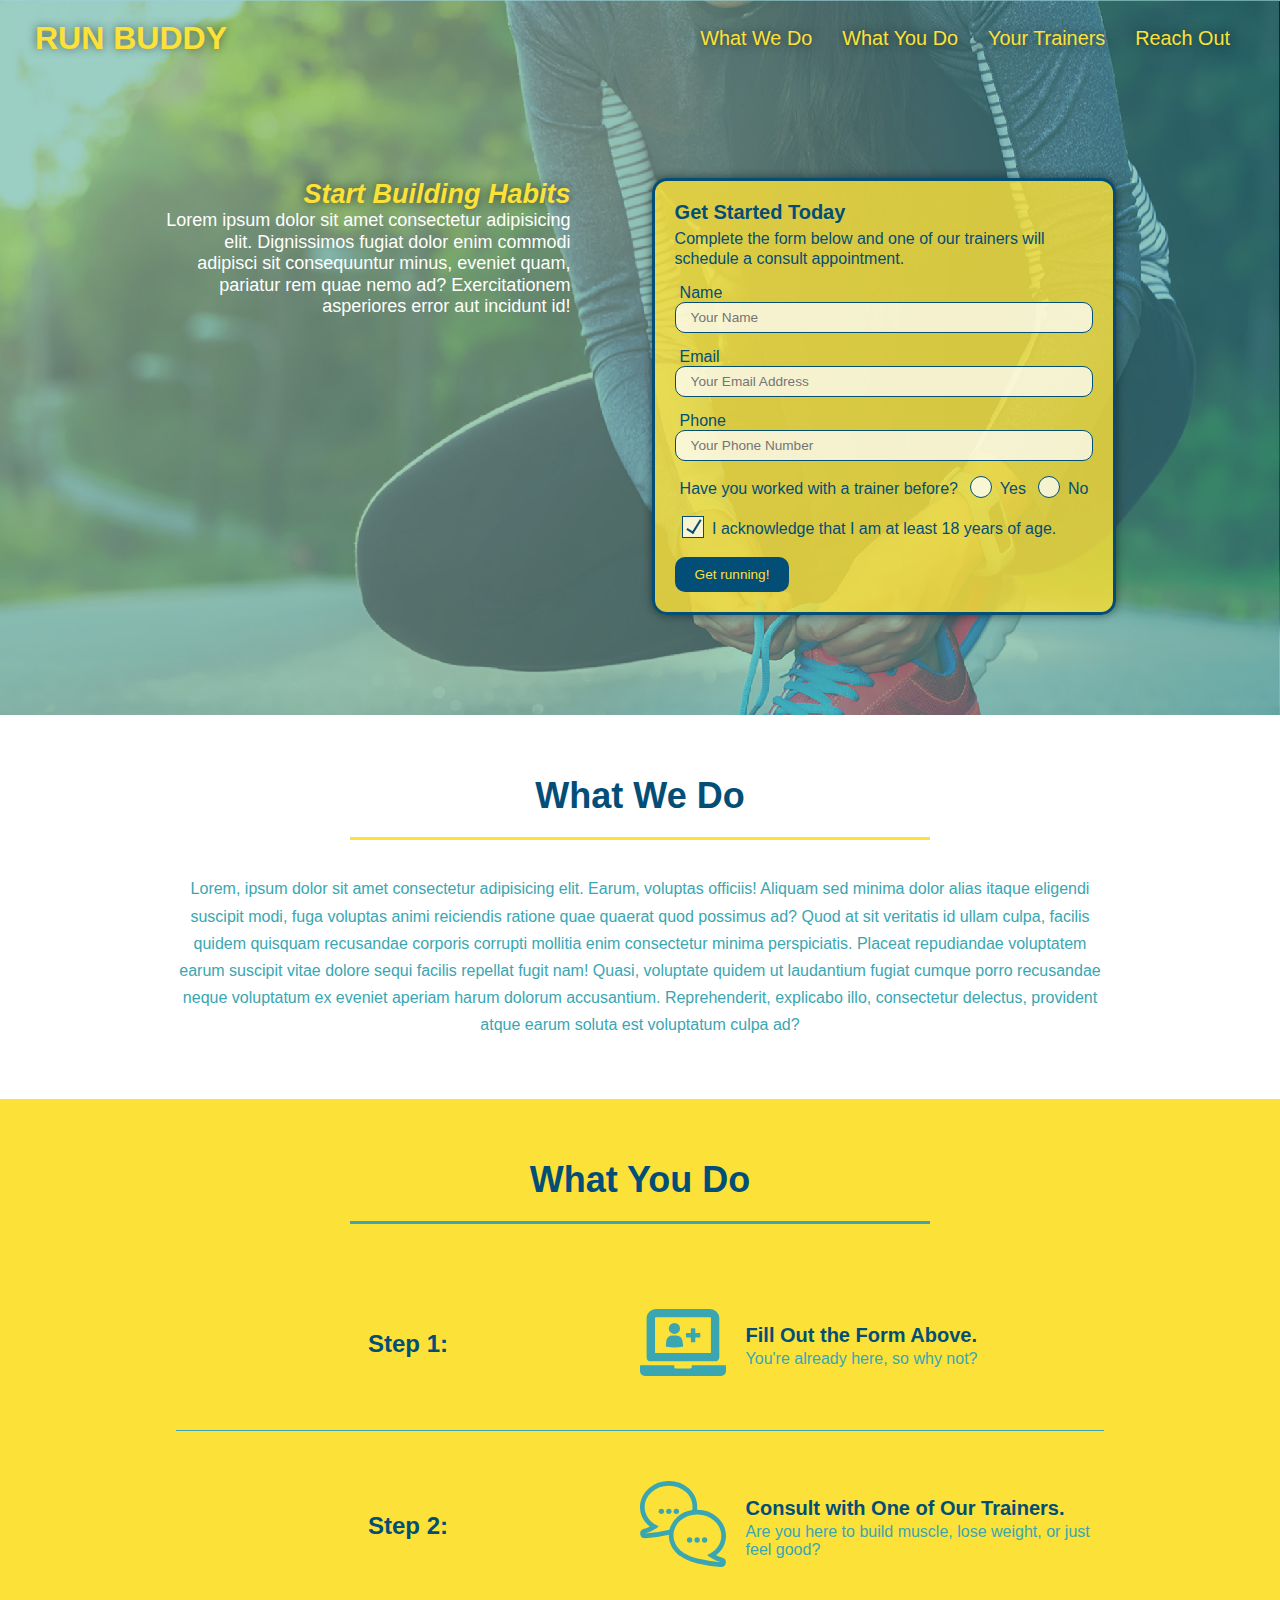
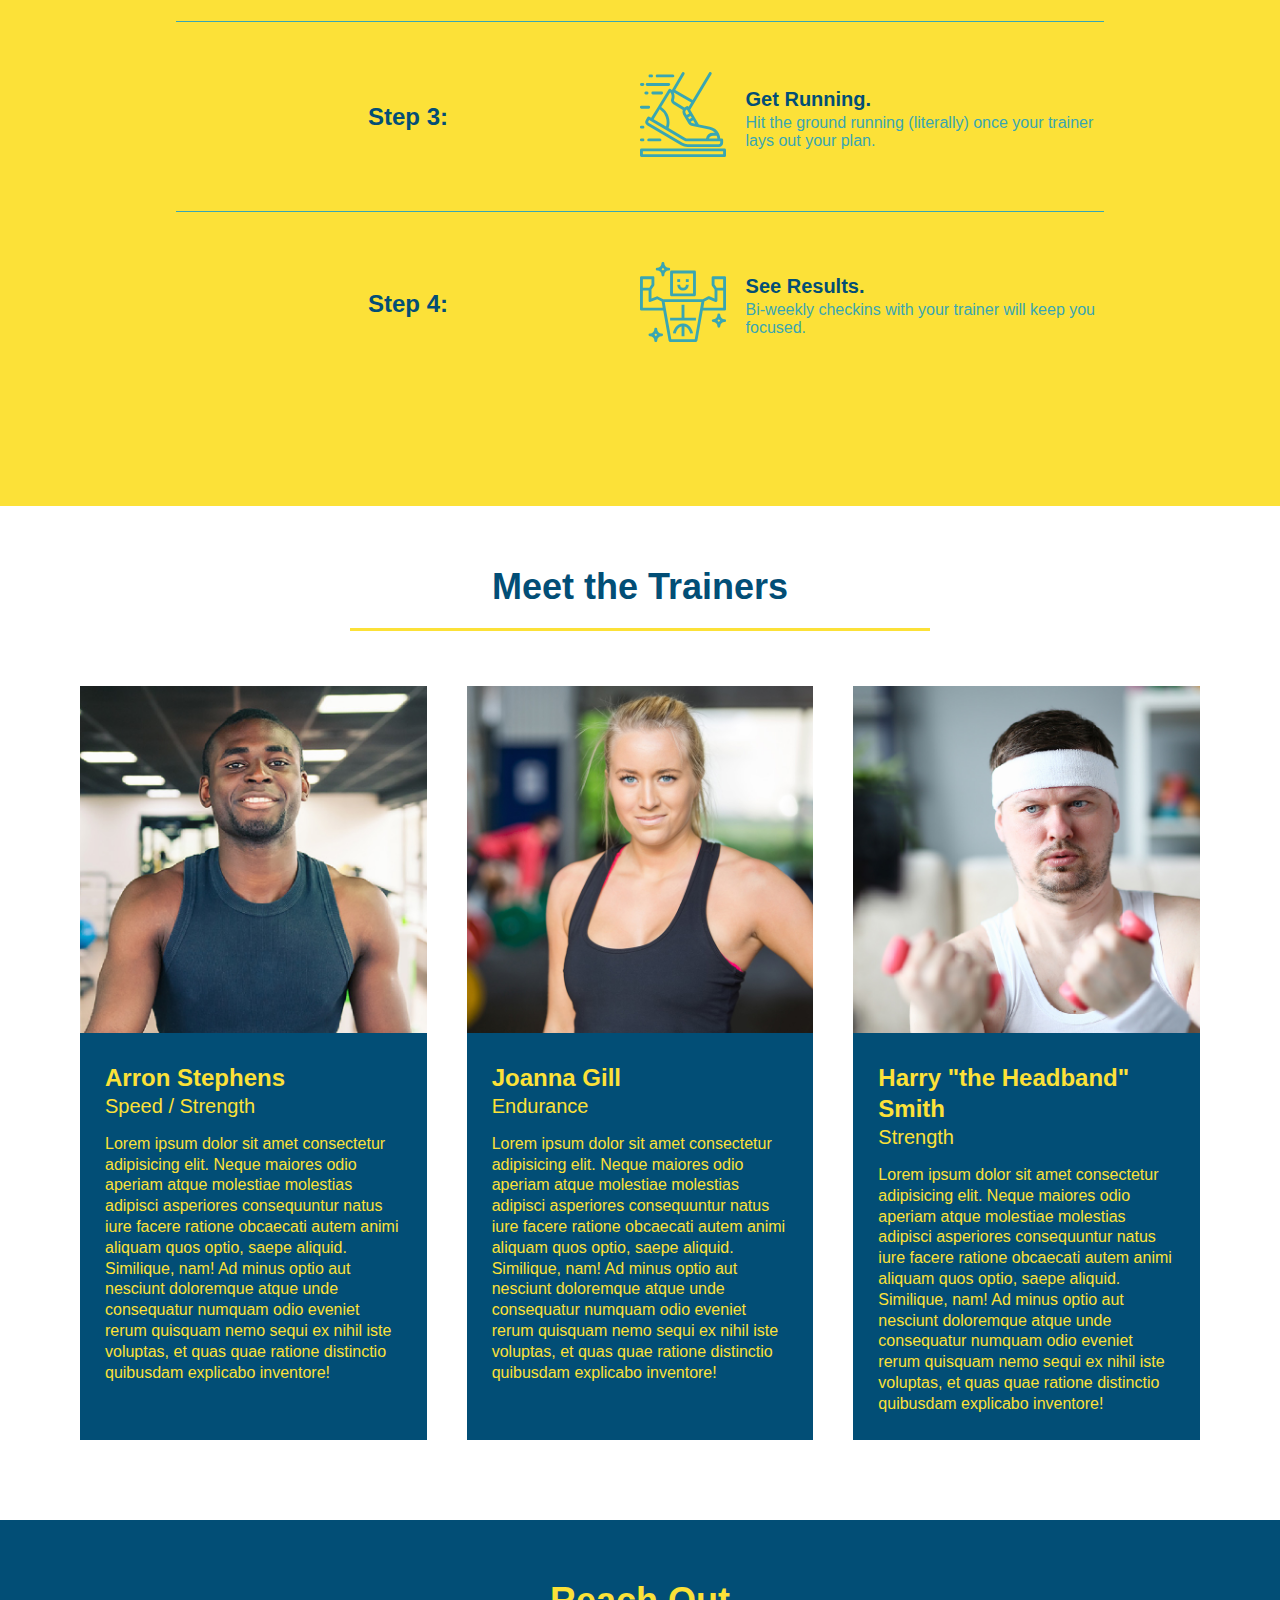
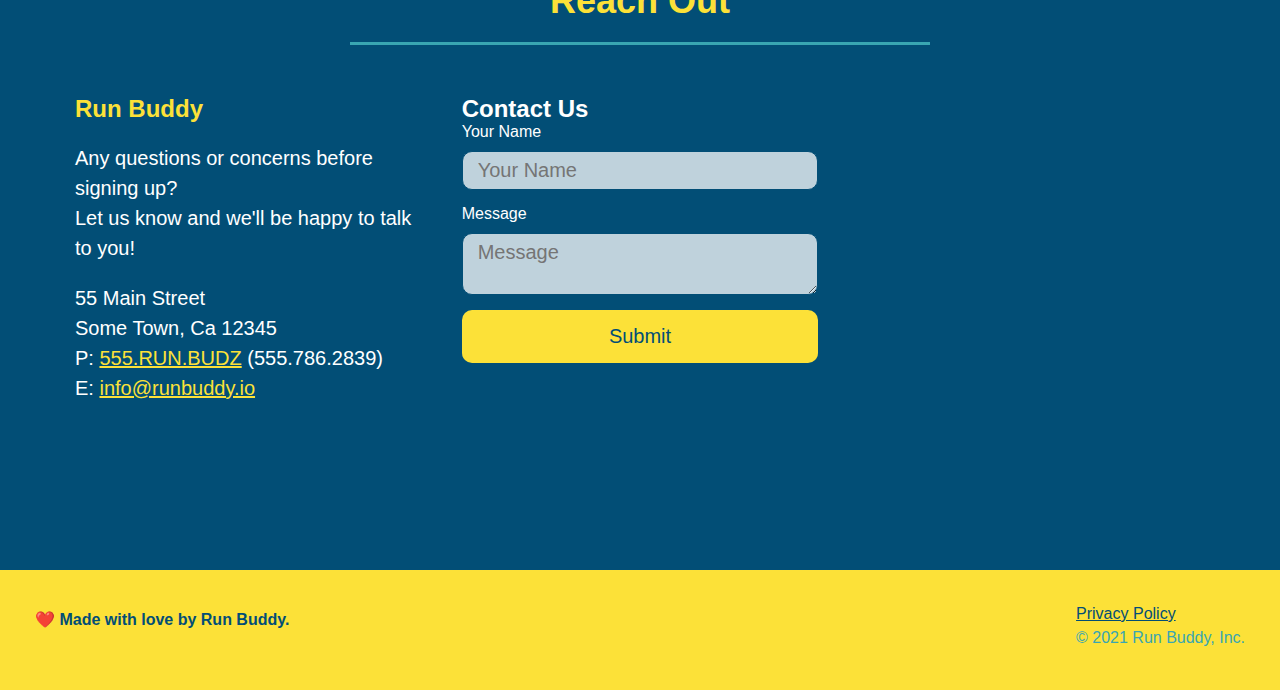
==== commit 8f871f17: "Final tweaks using CSS variables" ====
--- a/index.html
+++ b/index.html
@@ -1,7 +1,10 @@
 <!DOCTYPE html>
 <html lang="en">
     <head>
-        <meta charset="UTF-8" />
+        <meta charset="UTF-8">
+        <meta http-equiv="X-UA-Compatible" content="IE=edge">
+        
+        <meta name="viewport" content="width=device-width, initial-scale=1.0" />
         <title>Run Buddy</title>
         <link rel="stylesheet" href="./assets/css/style.css" />        
     </head>
@@ -64,16 +67,23 @@
                     <!-- Radio buttons -->
                     <p class="radio-p">
                         Have you worked with a trainer before?
-                        <input type="radio" name="trainer-confirm" id="trainer-yes" />
-                        <label for="trainer-yes">Yes</label>
-                        <input type="radio" name="trainer-confirm" id="trainer-no" />
-                        <label for="trainer-no">No</label>
+                        <span class="radio-wrapper">
+                            <input type="radio" name="trainer-confirm" id="trainer-yes" />
+                            <label for="trainer-yes">Yes</label>
+                        </span>
+                        <span class="radio-wrapper">
+                            <input type="radio" name="trainer-confirm" id="trainer-no" />
+                            <label for="trainer-no">No</label>
+                        </span>
                     </p>
                     <!-- Checkbox -->
                     <!-- Added value attribute -->
                     <p>
-                        <label for="age-confirm-yes">I acknowledge that I am at least 18 years of age.</label>
-                        <input type="checkbox" name="age-confim" id="age-confirm-yes" value="Yes" checked />
+                        <span class="checkbox-wrapper">
+                            <input type="checkbox" name="age-confim" id="age-confirm-yes" value="Yes" checked />
+                            <label for="age-confirm-yes">I acknowledge that I am at least 18 years of age.</label>
+                            
+                        </span>
                     </p>
                     <!-- Submit button -->
                     <button type="button">Get running!</button>
--- a/assets/css/style.css
+++ b/assets/css/style.css
@@ -8,9 +8,16 @@
     box-sizing: border-box;
 }
 
+:root {
+    --primary-color: #fce138;
+    --secondary-color: #024e76;
+    --tertiary-color: #39a6b2;
+}
+
+
 /* Global styles */
 body {
-    color: #39A6B2;
+    color: var(--tertiary-color);
     font-family: Helvetica, Arial, sans-serif;
 }
 
@@ -28,15 +35,15 @@
 }
 
 .color-blue {
-    color: #024E76;
+    color: var(--secondary-color);
 }
 
 .color-yellow {
-    color: #FCE138;
+    color: var(--primary-color);
 }
 
 a {
-    color: #FCE138;
+    color: var(--primary-color);
 }
 
 section {
@@ -49,20 +56,30 @@
     justify-content: space-between;
     flex-wrap: wrap;
     padding: 20px 35px;
-    background-color: #39A6B2;
+    background-color: var(--tertiary-color);
+    position: -webkit-sticky;
+    position: sticky;
+    top: 0;
+    background-image: url("../images/hero-bg-flipped.jpg");
+    background-size: cover;
+    background-attachment: fixed;
+    background-position: 100%;
+    z-index: 9999;
 }
 
 /* Define the h1 element inside the header */
 header h1 {
     font-weight: 700;
     font-size: 2rem;
-    color: #FCE138;
+    color: var(--primary-color);
     margin: 0;
+    text-shadow: 0 0 10px rgba(0, 0, 0, 0.5);
+    
 }
 
 /* Define the a element */
 header a {
-    color: #FCE138;
+    color: var(--primary-color);
     text-decoration: none;
 }
 
@@ -88,24 +105,32 @@
 
 /* Define the a element in the nav */
 header nav ul li a {
-    margin: 0 30px;
+    padding: 10px 15px;
     font-weight: 200;
     font-size: 1.55vw;
-}
+    text-shadow: 0 0 10px rgba(0, 0, 0, 0.5);
+}
+
+header nav ul li a:hover {
+    background: var(--primary-color);
+    color: var(--secondary-color);
+    border-radius: 15px;
+    text-shadow: none;
+}  
 
 /* Define all footer styles */
 footer {
     display: flex;
     justify-content: space-between;
     flex-wrap: wrap;
-    background-color: #FCE138;
+    background-color: var(--primary-color);
     padding: 40px 35px;
 }
 
 /* Define the h2 element in the footer */
 footer h2 {
     font-size: 1rem;
-    color: #024E76;
+    color: var(--secondary-color);
     margin: 0;
 }
 
@@ -118,26 +143,32 @@
 
 /* Define the a element in the footer */
 footer a {
-    color: #024E76;
+    color: var(--secondary-color);
 }
 
 /* Define custom hero styling */
 .hero {
     background-image: url("../images/hero-bg-flipped.jpg");
     background-size: cover;
-    background-position: center;
     display: flex;
     justify-content: center;
     flex-wrap: wrap;
+    align-items: flex-start;
+    background-attachment: fixed;
+    background-position: 100%;
 }
 
 .hero-form {
-    border: 3px #024E76 solid;
-    background-color: #FCE138;
-    color: #024E76;
+    border: 3px var(--secondary-color) solid;
+    background-color: rgba(252,225,56,0.8);
+    color: var(--secondary-color);
     padding: 20px;
     width: 40%;
     margin: 3.5%;
+    box-shadow: 0 0 10px rgba(0, 0, 0, 0.5);
+    -webkit-border-radius: 15px; /* old versions of chrome and safari */
+    -moz-border-radius: 15px; /* old versions of firefox */
+    border-radius: 15px; /* standardized browsers */
 }
 
 .hero-form h3 {
@@ -152,13 +183,21 @@
 
 /* Define the form input style */
 .form-input {
-    border: 1px #024E76 solid;
+    border: 1px var(--secondary-color) solid;
     display: block;
     padding: 7px 15px;
     font-size: .85rem;
-    color: #024E76;
+    color: var(--secondary-color);
     width: 100%;
     margin-bottom: 15px;
+    border-radius: 10px;
+    background-color: rgba(255,255,255, 0.75);
+}
+
+/* create a new rule for focus state */
+.form-input:focus {
+    background-color: rgba(255,255,255, 1);
+    outline: none;
 }
 
 .hero-form label {
@@ -173,10 +212,75 @@
 /* Define the button style */
 .hero-form button {
     border: 0;
-    background-color: #024E76;
-    color: #FCE138;
+    background-color: var(--secondary-color);
+    color: var(--primary-color);
     font-size: .85rem;
     padding: 10px 20px;
+    border-radius: 10px;
+}
+
+.hero-form button:hover {
+    background-color: var(--tertiary-color)  
+}
+
+.checkbox-wrapper input, .radio-wrapper input {
+    opacity: 0;
+}
+
+.checkbox-wrapper label, .radio-wrapper label {
+    position: relative;
+    left: 10px;
+    margin: 10px;
+    line-height: 1.6;
+}
+
+.checkbox-wrapper input + label::after, 
+.radio-wrapper input + label::after {
+  content: none;
+}
+
+.checkbox-wrapper input:checked + label::after, 
+.radio-wrapper input:checked + label::after {
+  content: "";
+}
+
+.checkbox-wrapper label::before, .radio-wrapper label::before {
+    content: "";
+    height: 20px;
+    width: 20px;
+    background: rgba(255, 255, 255, 0.75);  
+    border: 1px solid var(--secondary-color);  
+    position: absolute;
+    top: -4px;
+    left: -30px;
+}
+
+.radio-wrapper label::before {
+    border-radius: 50%;
+}
+
+.radio-wrapper label::after {
+    content: "";
+    width: 20px;
+    height: 20px;
+    border-radius: 50%;
+    background: var(--secondary-color);
+    position: absolute;
+    left: -29px;
+    top: -3px;
+    background-image: radial-gradient(circle, var(--tertiary-color), var(--secondary-color));
+}
+  
+.checkbox-wrapper label::after {
+    content: "";
+    height: 6px;
+    width: 14px;
+    border-left: 2px solid var(--secondary-color);
+    border-bottom: 2px solid var(--secondary-color);
+    position: absolute;
+    left: -26px;
+    top: 1px;
+    transform: rotate(-58deg);
 }
 
 .hero-text {
@@ -185,20 +289,21 @@
     margin: 3.5%;
     color: #FFF;
     font-size: 2vh;
-    line-height: 1.3;;
+    line-height: 1.2;
 }
 
 .hero-text h2 {
     font-style: italic;
     font-size: 3vh;
-    color: #FCE138
+    color: var(--primary-color);
+    text-shadow: 0 0 10px rgba(0, 0, 0, 0.5);
 }
 
 /* Define styles for What We Do */
 .intro p {
     margin: 0 auto;
     line-height: 1.7;
-    color: #39A6B2;
+    color: var(--tertiary-color);
     width: 80%;
     font-size: 1rem; 
     text-align: center;
@@ -206,7 +311,7 @@
 
 /* Define the styles for the What You Do section */
 .steps {
-    background-color: #FCE138;
+    background-color: var(--primary-color);
 }
 
 .step {
@@ -215,14 +320,17 @@
     margin: 50px auto;
     padding-bottom: 50px;
     width: 80%;
-    border-bottom: 1px solid #39a6b2;
     align-items: center;
     justify-content: space-between;
 }
 
+.step:not(:last-child) {
+    border-bottom: 1px solid var(--tertiary-color);
+}
+
 .step h3 {
     flex: 1 50%;
-    color: #024E76;
+    color: var(--secondary-color);
     font-size: 1.50rem;
     text-align: center;
 }
@@ -248,19 +356,19 @@
 }
 
 .step-text p {
-    color: #39A6B2;
+    color: var(--tertiary-color);
     font-size: 1rem; 
 }
 
 .step-text h4 {
     font-size: 1.25rem;
     line-height: 1.5;
-    color: #024E76;
+    color: var(--secondary-color);
 }
 
 /* Define the section title */
 .section-title {
-    font-size: 2.5rem;
+    font-size: 2.25rem;
     padding-bottom: 20px;
     text-align: center;
     margin: 0 auto 35px auto;
@@ -269,11 +377,11 @@
 
 /* Define the border bottom (hrs) */
 .primary-border {
-    border-bottom: 3px #FCE138 solid;
+    border-bottom: 3px var(--primary-color) solid;
 }
 
 .secondary-border {
-    border-bottom: 3px #39A6B2 solid;
+    border-bottom: 3px var(--tertiary-color) solid;
 }
 
 /* Define the trainer styles */
@@ -286,8 +394,8 @@
 }
 
 .trainer {
-    color: #FCE138;
-    background-color: #024E76;
+    color: var(--primary-color);
+    background-color: var(--secondary-color);
     margin: 20px;
     flex: 1;
 }
@@ -318,7 +426,7 @@
 
 /* Define the styles for the Reach Out area */
 .contact {
-    background-color: #024E76;
+    background-color: var(--secondary-color);
 } 
 
 .contact-info {
@@ -354,22 +462,155 @@
 
 .contact-form input, .contact-form textarea {
     display: block;
-    border: 1px solid #024E76;
+    border: 1px solid var(--secondary-color);
     padding: 7px 15px;
     font-size: 1.25rem;
     font-family: Helvetica, Arial, sans-serif;
-    color: #024E76;
-    margin: 5 0 15 0;
+    color: var(--secondary-color);
+    margin: 10px 0 15px 0;
     width: 100%;
+    border-radius: 10px;
+    background-color: rgba(255,255,255, 0.75);
 }
 
 .contact-form button {
     width: 100%;
     border: none;
-    background: #FCE138;
-    color: #024E76;
+    background: var(--primary-color);
+    color: var(--secondary-color);
     text-align: center;
     padding: 15px 0;
     font-family: Helvetica, Arial, sans-serif;
     font-size: 1.25rem;
-}+    border-radius: 10px;
+}
+
+.contact-form input:focus, textarea:focus {
+    background-color: rgba(255,255,255, 1);
+    outline: none;
+}
+
+.contact-form button:hover {
+    color: var(--primary-color);
+    background: var(--tertiary-color);
+}
+
+/* Media Queries */
+/* MEDIA QUERY FOR SMALLER DESKTOP SCREENS AND SMALLER */
+@media screen and (max-width: 980px) {
+    header {
+        padding-bottom: 0;
+        justify-content: center;
+        position: relative;
+    }
+
+    header h1 {
+        width: 100%;
+        text-align: center;
+        text-shadow: 0 0 10px rgba(0, 0, 0, 0.5);
+    }
+
+    header nav ul {
+        margin-top: 20px;
+        width: 100%;
+        justify-content: center;
+    }
+
+    header nav ul li a {
+        font-size: 20px;
+        text-shadow: 0 0 10px rgba(0, 0, 0, 0.5);
+    }
+
+    header nav ul li a:hover {
+        background: var(--primary-color);
+        color: var(--secondary-color);
+        border-radius: 15px;
+        text-shadow: none;
+    }
+
+    footer h2, footer div {
+        text-align: center;
+        width: 100%;
+    }
+    .hero-text, .hero-form {
+        width: 100%;
+    }
+    
+    .hero-text {
+        text-align: center;
+    }
+
+    .section-title {
+        width: 80%;
+    }
+    
+    .trainer {
+        flex: 0 70%;
+    }
+    
+    .contact-info iframe{
+        flex: 1 100%;
+    }
+  }
+  
+  /* MEDIA QUERY FOR TABLETS AND SMALLER */
+  @media screen and (max-width: 768px) {
+    section {
+        padding: 30px 15px;
+    }
+    .step h3 {
+        flex: 1 100%;
+        text-align: center;
+    }
+
+    .step-info {
+        flex: 2 100%;
+        text-align: center;
+        justify-content: center;
+    }
+
+    .step-img {
+        flex: 0 32%;
+        margin-right: 0;
+        margin-top: 15px;
+        margin-bottom: 15px;
+    }
+
+    .step-text {
+        flex: 100%;  
+    }
+  }
+  
+  /* MEDIA QUERY FOR MOBILE PHONES AND SMALLER */
+  @media screen and (max-width: 575px) {
+    
+    .hero-form button {
+        width: 100%;
+        border-radius: 10px;
+    }
+
+    .section-title {
+        width: 95%;
+    }
+
+    .intro p {
+        width: 100%;
+    }
+
+    .trainer {
+        flex: 0 100%;
+    }
+
+    .contact-info {
+        text-align: center;
+    }
+
+    .contact-info > * {
+        flex: 0 100%;
+    }
+    
+    .contact-form {
+        order: 3;
+    }
+    
+  }